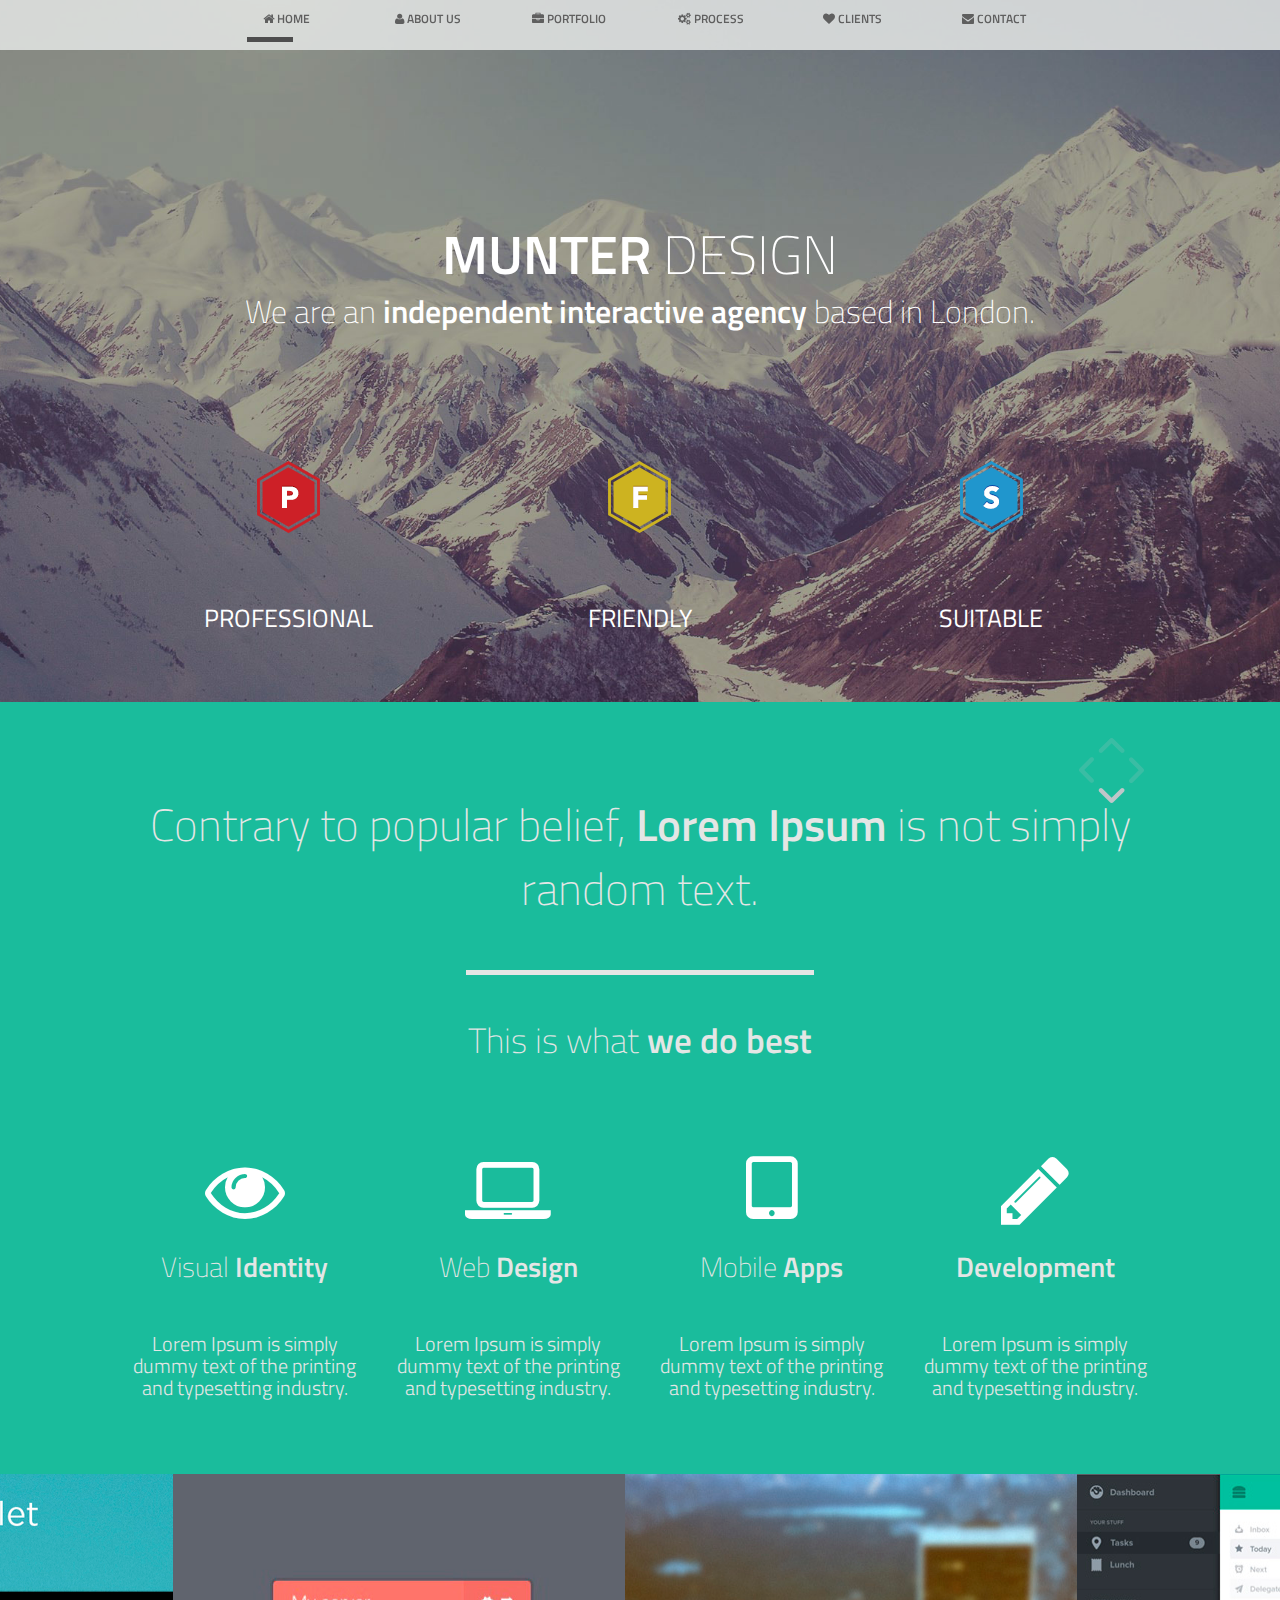
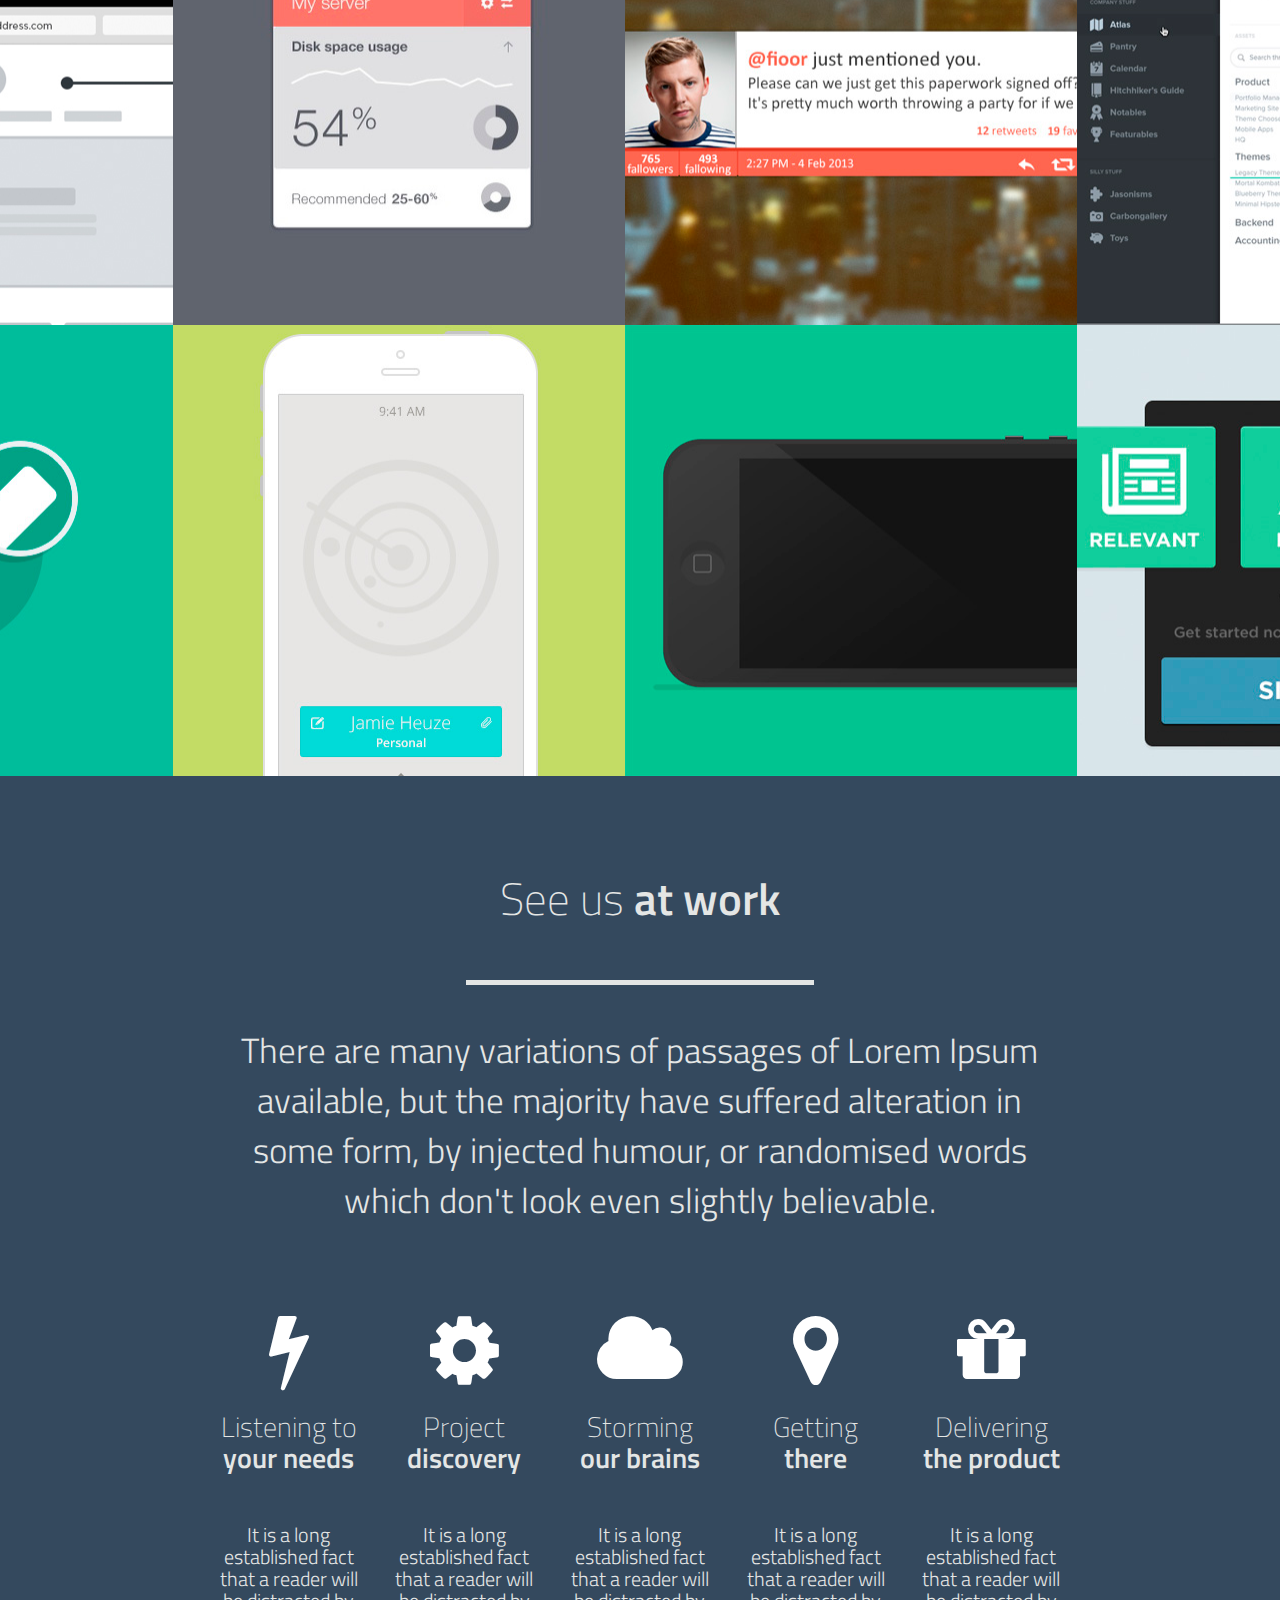
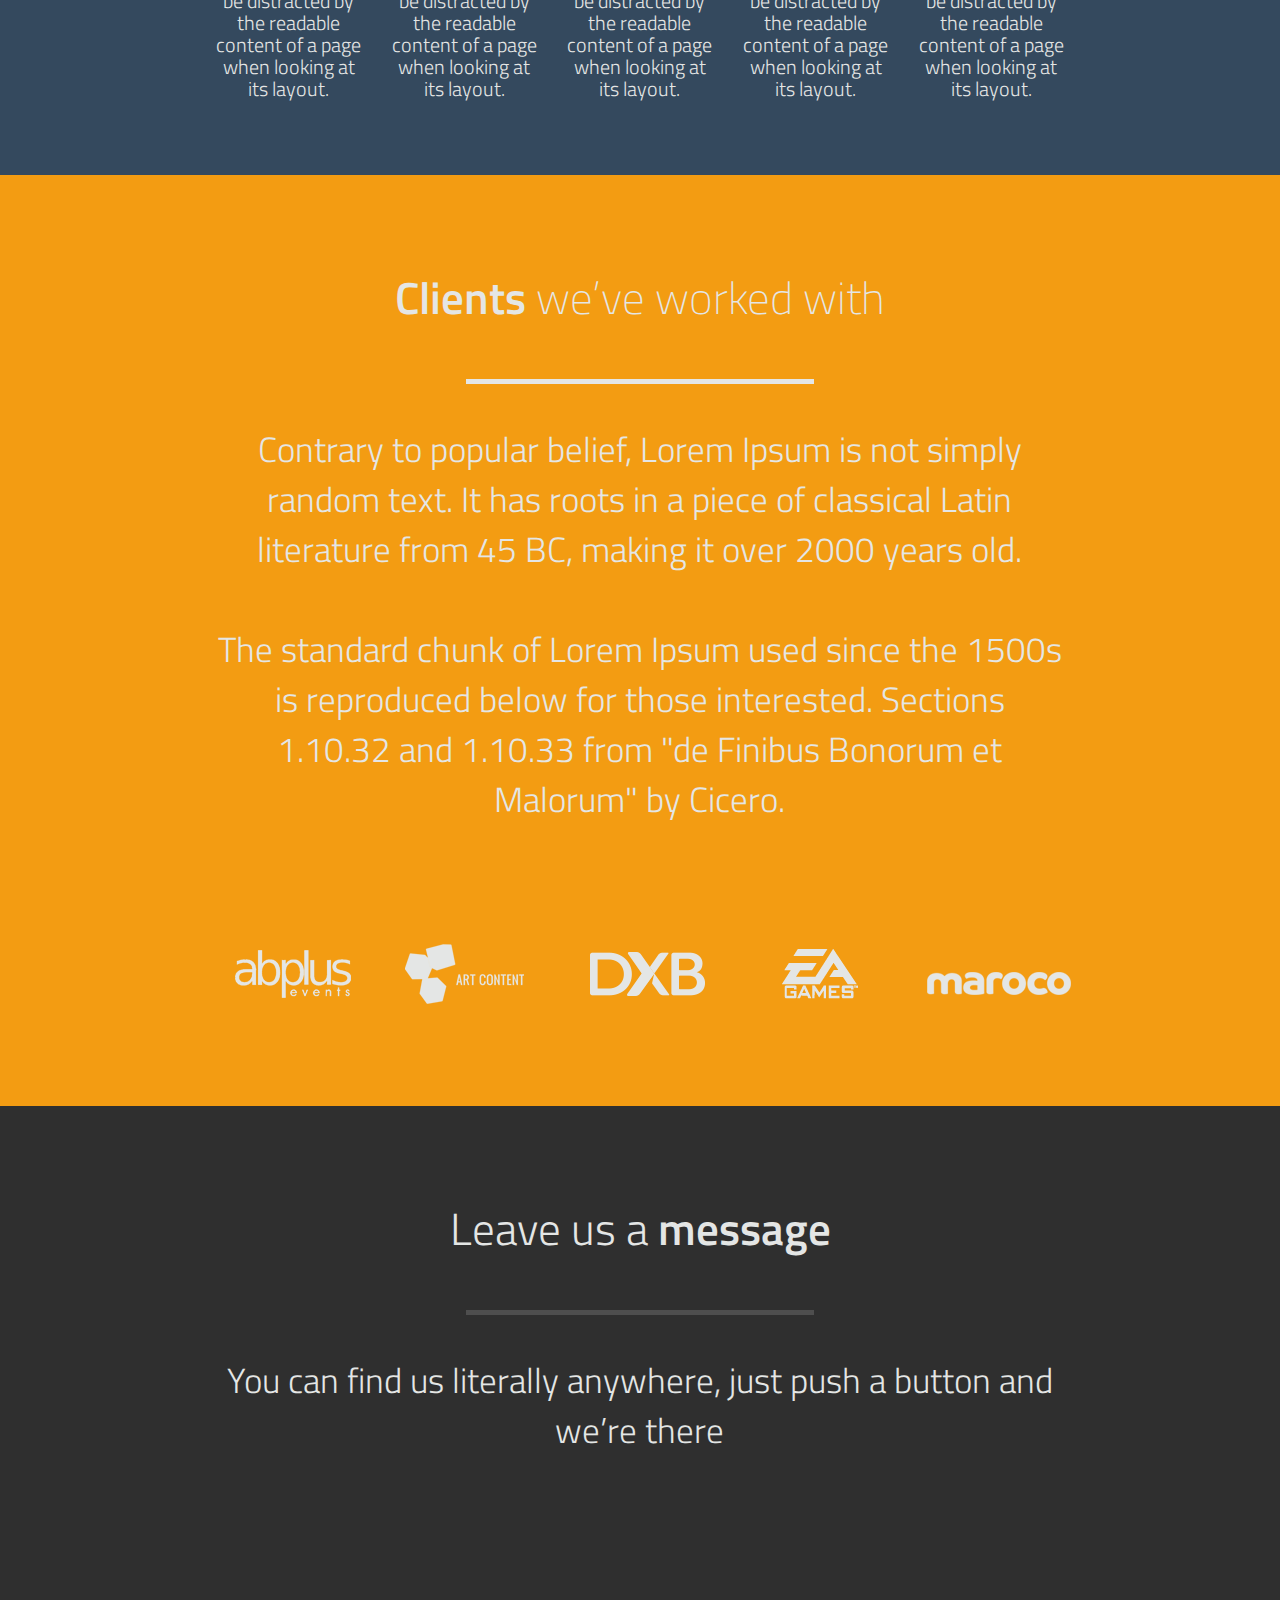
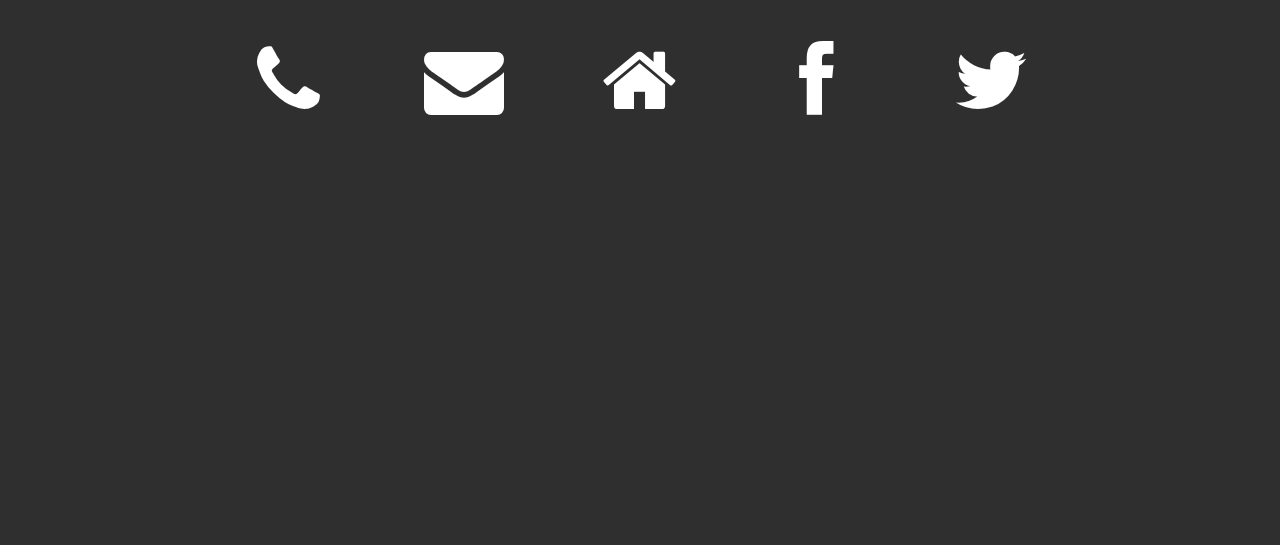
==== index.html @ 360b3bfb "initial commit with stock theme" ====
<!doctype html>
<html>
<head lang="en">
	<meta charset="utf-8">
	<meta name="viewport" content="width=device-width, initial-scale=1, maximum-scale=1, user-scalable=no">
	
	<title>MUNTER - Free Bootstrap 3 One Page Theme</title> 
	<meta name="description" content="BlackTie.co - Free Handsome Bootstrap Themes" />	    
	<meta name="keywords" content="themes, bootstrap, free, templates, bootstrap 3, freebie,">
	<meta property="og:title" content="">

	<link rel="stylesheet" type="text/css" href="css/bootstrap.min.css">
	<link rel="stylesheet" href="fancybox/jquery.fancybox-v=2.1.5.css" type="text/css" media="screen">
    <link rel="stylesheet" href="css/font-awesome.min.css" rel="stylesheet">
	
	<link rel="stylesheet" type="text/css" href="css/style.css">	
	
	<link href='http://fonts.googleapis.com/css?family=Titillium+Web:400,600,300,200&subset=latin,latin-ext' rel='stylesheet' type='text/css'>
	
	
	<link rel="prefetch" href="images/zoom.png">
		
</head>

<body>
	<div class="navbar navbar-fixed-top" data-activeslide="1">
		<div class="container">
		
			<!-- .navbar-toggle is used as the toggle for collapsed navbar content -->
			<button type="button" class="navbar-toggle" data-toggle="collapse" data-target=".navbar-responsive-collapse">
				<span class="icon-bar"></span>
				<span class="icon-bar"></span>
				<span class="icon-bar"></span>
			</button>
			
			
			<div class="nav-collapse collapse navbar-responsive-collapse">
				<ul class="nav row">
					<li data-slide="1" class="col-12 col-sm-2"><a id="menu-link-1" href="#slide-1" title="Next Section"><span class="icon icon-home"></span> <span class="text">HOME</span></a></li>
					<li data-slide="2" class="col-12 col-sm-2"><a id="menu-link-2" href="#slide-2" title="Next Section"><span class="icon icon-user"></span> <span class="text">ABOUT US</span></a></li>
					<li data-slide="3" class="col-12 col-sm-2"><a id="menu-link-3" href="#slide-3" title="Next Section"><span class="icon icon-briefcase"></span> <span class="text">PORTFOLIO</span></a></li>
					<li data-slide="4" class="col-12 col-sm-2"><a id="menu-link-4" href="#slide-4" title="Next Section"><span class="icon icon-gears"></span> <span class="text">PROCESS</span></a></li>
					<li data-slide="5" class="col-12 col-sm-2"><a id="menu-link-5" href="#slide-5" title="Next Section"><span class="icon icon-heart"></span> <span class="text">CLIENTS</span></a></li>
					<li data-slide="6" class="col-12 col-sm-2"><a id="menu-link-6" href="#slide-6" title="Next Section"><span class="icon icon-envelope"></span> <span class="text">CONTACT</span></a></li>
				</ul>
				<div class="row">
					<div class="col-sm-2 active-menu"></div>
				</div>
			</div><!-- /.nav-collapse -->
		</div><!-- /.container -->
	</div><!-- /.navbar -->
	
	
	<!-- === Arrows === -->
	<div id="arrows">
		<div id="arrow-up" class="disabled"></div>
		<div id="arrow-down"></div>
		<div id="arrow-left" class="disabled visible-lg"></div>
		<div id="arrow-right" class="disabled visible-lg"></div>
	</div><!-- /.arrows -->
	
	
	<!-- === MAIN Background === -->
	<div class="slide story" id="slide-1" data-slide="1">
		<div class="container">
			<div id="home-row-1" class="row clearfix">
				<div class="col-12">
					<h1 class="font-semibold">MUNTER <span class="font-thin">DESIGN</span></h1>
					<h4 class="font-thin">We are an <span class="font-semibold">independent interactive agency</span> based in London.</h4>
					<br>
					<br>
				</div><!-- /col-12 -->
			</div><!-- /row -->
			<div id="home-row-2" class="row clearfix">
				<div class="col-12 col-sm-4"><div class="home-hover navigation-slide" data-slide="4"><img src="images/s02.png"></div><span>PROFESSIONAL</span></div>
				<div class="col-12 col-sm-4"><div class="home-hover navigation-slide" data-slide="3"><img src="images/s01.png"></div><span>FRIENDLY</span></div>
				<div class="col-12 col-sm-4"><div class="home-hover navigation-slide" data-slide="5"><img src="images/s03.png"></div><span>SUITABLE</span></div>
			</div><!-- /row -->
		</div><!-- /container -->
	</div><!-- /slide1 -->
	
	<!-- === Slide 2 === -->
	<div class="slide story" id="slide-2" data-slide="2">
		<div class="container">
			<div class="row title-row">
				<div class="col-12 font-thin">Contrary to popular belief, <span class="font-semibold">Lorem Ipsum</span> is not simply random text.</div>
			</div><!-- /row -->
			<div class="row line-row">
				<div class="hr">&nbsp;</div>
			</div><!-- /row -->
			<div class="row subtitle-row">
				<div class="col-12 font-thin">This is what <span class="font-semibold">we do best</span></div>
			</div><!-- /row -->
			<div class="row content-row">
				<div class="col-12 col-lg-3 col-sm-6">
					<p><i class="icon icon-eye-open"></i></p>
					<h2 class="font-thin">Visual <span class="font-semibold">Identity</span></h2>
					<h4 class="font-thin">Lorem Ipsum is simply dummy text of the printing and typesetting industry.</h4>
				</div><!-- /col12 -->
				<div class="col-12 col-lg-3 col-sm-6">
					<p><i class="icon icon-laptop"></i></p>
					<h2 class="font-thin">Web <span class="font-semibold">Design</span></h2>
					<h4 class="font-thin">Lorem Ipsum is simply dummy text of the printing and typesetting industry.</h4>
				</div><!-- /col12 -->
				<div class="col-12 col-lg-3 col-sm-6">
					<p><i class="icon icon-tablet"></i></p>
					<h2 class="font-thin">Mobile <span class="font-semibold">Apps</span></h2>
					<h4 class="font-thin">Lorem Ipsum is simply dummy text of the printing and typesetting industry.</h4>
				</div><!-- /col12 -->
				<div class="col-12 col-lg-3 col-sm-6">
					<p><i class="icon icon-pencil"></i></p>
					<h2 class="font-semibold">Development</h2>
					<h4 class="font-thin">Lorem Ipsum is simply dummy text of the printing and typesetting industry.</h4>
				</div><!-- /col12 -->
			</div><!-- /row -->
		</div><!-- /container -->
	</div><!-- /slide2 -->
	
	<!-- === SLide 3 - Portfolio -->
	<div class="slide story" id="slide-3" data-slide="3">
		<div class="row">
			<div class="col-12 col-sm-6 col-lg-2"><a data-fancybox-group="portfolio" class="fancybox" href="images/portfolio/p01-large.jpg"><img class="thumb" src="images/portfolio/p01-small.jpg" alt=""></a></div>
			<div class="col-12 col-sm-6 col-lg-2"><a data-fancybox-group="portfolio" class="fancybox" href="images/portfolio/p02-large.jpg"><img class="thumb" src="images/portfolio/p02-small.jpg" alt=""></a></div>
			<div class="col-12 col-sm-6 col-lg-2"><a data-fancybox-group="portfolio" class="fancybox" href="images/portfolio/p09-large.jpg"><img class="thumb" src="images/portfolio/p09-small.jpg" alt=""></a></div>
			<div class="col-12 col-sm-6 col-lg-2"><a data-fancybox-group="portfolio" class="fancybox" href="images/portfolio/p010-large.jpg"><img class="thumb" src="images/portfolio/p10-small.jpg" alt=""></a></div>
			<div class="col-12 col-sm-6 col-lg-2"><a data-fancybox-group="portfolio" class="fancybox" href="images/portfolio/p05-large.jpg"><img class="thumb" src="images/portfolio/p05-small.jpg" alt=""></a></div>
			<div class="col-12 col-sm-6 col-lg-2"><a data-fancybox-group="portfolio" class="fancybox" href="images/portfolio/p06-large.jpg"><img class="thumb" src="images/portfolio/p06-small.jpg" alt=""></a></div>
			<div class="col-12 col-sm-6 col-lg-2"><a data-fancybox-group="portfolio" class="fancybox" href="images/portfolio/p07-large.jpg"><img class="thumb" src="images/portfolio/p07-small.jpg" alt=""></a></div>
			<div class="col-12 col-sm-6 col-lg-2"><a data-fancybox-group="portfolio" class="fancybox" href="images/portfolio/p08-large.jpg"><img class="thumb" src="images/portfolio/p08-small.jpg" alt=""></a></div>
			<div class="col-12 col-sm-6 col-lg-2"><a data-fancybox-group="portfolio" class="fancybox" href="images/portfolio/p03-large.jpg"><img class="thumb" src="images/portfolio/p03-small.jpg" alt=""></a></div>
			<div class="col-12 col-sm-6 col-lg-2"><a data-fancybox-group="portfolio" class="fancybox" href="images/portfolio/p04-large.jpg"><img class="thumb" src="images/portfolio/p04-small.jpg" alt=""></a></div>
			<div class="col-12 col-sm-6 col-lg-2"><a data-fancybox-group="portfolio" class="fancybox" href="images/portfolio/p11-large.jpg"><img class="thumb" src="images/portfolio/p11-small.jpg" alt=""></a></div>
			<div class="col-12 col-sm-6 col-lg-2"><a data-fancybox-group="portfolio" class="fancybox" href="images/portfolio/p12-large.jpg"><img class="thumb" src="images/portfolio/p12-small.jpg" alt=""></a></div>
		</div><!-- /row -->
	</div><!-- /slide3 -->
	
	<!-- === Slide 4 - Process === -->
	<div class="slide story" id="slide-4" data-slide="4">
		<div class="container">
			<div class="row title-row">
				<div class="col-12 font-thin">See us <span class="font-semibold">at work</span></div>
			</div><!-- /row -->
			<div class="row line-row">
				<div class="hr">&nbsp;</div>
			</div><!-- /row -->
			<div class="row subtitle-row">
				<div class="col-sm-1 hidden-sm">&nbsp;</div>
				<div class="col-12 col-sm-10 font-light">There are many variations of passages of Lorem Ipsum available, but the majority have suffered alteration in some form, by injected humour, or randomised words which don't look even slightly believable.</div>
				<div class="col-sm-1 hidden-sm">&nbsp;</div>
			</div><!-- /row -->
			<div class="row content-row">
				<div class="col-sm-1 hidden-sm">&nbsp;</div>
				<div class="col-12 col-sm-2">
					<p><i class="icon icon-bolt"></i></p>
					<h2 class="font-thin">Listening to<br><span class="font-semibold" >your needs</span></h2>
					<h4 class="font-thin">It is a long established fact that a reader will be distracted by the readable content of a page when looking at its layout.</h4>
				</div><!-- /col12 -->
				<div class="col-12 col-sm-2">
					<p><i class="icon icon-cog"></i></p>
					<h2 class="font-thin">Project<br><span class="font-semibold">discovery</span></h2>
					<h4 class="font-thin">It is a long established fact that a reader will be distracted by the readable content of a page when looking at its layout.</h4>
				</div><!-- /col12 -->
				<div class="col-12 col-sm-2">
					<p><i class="icon icon-cloud"></i></p>
					<h2 class="font-thin">Storming<br><span class="font-semibold">our brains</span></h2>
					<h4 class="font-thin">It is a long established fact that a reader will be distracted by the readable content of a page when looking at its layout.</h4>
				</div><!-- /col12 -->
				<div class="col-12 col-sm-2">
					<p><i class="icon icon-map-marker"></i></p>
					<h2 class="font-thin">Getting<br><span class="font-semibold">there</span></h2>
					<h4 class="font-thin">It is a long established fact that a reader will be distracted by the readable content of a page when looking at its layout.</h4>
				</div><!-- /col12 -->
				<div class="col-12 col-sm-2">
					<p><i class="icon icon-gift"></i></p>
					<h2 class="font-thin">Delivering<br><span class="font-semibold">the product</span></h2>
					<h4 class="font-thin">It is a long established fact that a reader will be distracted by the readable content of a page when looking at its layout.</h4>
				</div><!-- /col12 -->
				<div class="col-sm-1 hidden-sm">&nbsp;</div>
			</div><!-- /row -->
		</div><!-- /container -->
	</div><!-- /slide4 -->
	
	<!-- === Slide 5 === -->
	<div class="slide story" id="slide-5" data-slide="5">
		<div class="container">
			<div class="row title-row">
				<div class="col-12 font-thin"><span class="font-semibold">Clients</span> we’ve worked with</div>
			</div><!-- /row -->
			<div class="row line-row">
				<div class="hr">&nbsp;</div>
			</div><!-- /row -->
			<div class="row subtitle-row">
				<div class="col-sm-1 hidden-sm">&nbsp;</div>
				<div class="col-12 col-sm-10 font-light">Contrary to popular belief, Lorem Ipsum is not simply random text. It has roots in a piece of classical Latin literature from 45 BC, making it over 2000 years old. <br/><br/> The standard chunk of Lorem Ipsum used since the 1500s is reproduced below for those interested. Sections 1.10.32 and 1.10.33 from "de Finibus Bonorum et Malorum" by Cicero.</div>
				<div class="col-sm-1 hidden-sm">&nbsp;</div>
			</div><!-- /row -->
			<div class="row content-row">
				<div class="col-1 col-sm-1 hidden-sm">&nbsp;</div>
				<div class="col-12 col-sm-2"><img src="images/client01.png" alt=""></div>
				<div class="col-12 col-sm-2"><img src="images/client02.png" alt=""></div>
				<div class="col-12 col-sm-2"><img src="images/client03.png" alt=""></div>
				<div class="col-12 col-sm-2"><img src="images/client04.png" alt=""></div>
				<div class="col-12 col-sm-2"><img src="images/client05.png" alt=""></div>
				<div class="col-1 col-sm-1 hidden-sm">&nbsp;</div>
			</div><!-- /row -->
		</div><!-- /container -->
	</div><!-- /slide5 -->
	
	<!-- === Slide 6 / Contact === -->
	<div class="slide story" id="slide-6" data-slide="6">
		<div class="container">
			<div class="row title-row">
				<div class="col-12 font-light">Leave us a <span class="font-semibold">message</span></div>
			</div><!-- /row -->
			<div class="row line-row">
				<div class="hr">&nbsp;</div>
			</div><!-- /row -->
			<div class="row subtitle-row">
				<div class="col-sm-1 hidden-sm">&nbsp;</div>
				<div class="col-12 col-sm-10 font-light">You can find us literally anywhere, just push a button and we’re there</div>
				<div class="col-sm-1 hidden-sm">&nbsp;</div>
			</div><!-- /row -->
			<div id="contact-row-4" class="row">
				<div class="col-sm-1 hidden-sm">&nbsp;</div>
				<div class="col-12 col-sm-2 with-hover-text">
					<p><a target="_blank" href="#"><i class="icon icon-phone"></i></a></p>
					<span class="hover-text font-light ">+44 4839-4343</span></a>
				</div><!-- /col12 -->
				<div class="col-12 col-sm-2 with-hover-text">
					<p><a target="_blank" href="#"><i class="icon icon-envelope"></i></a></p>
					<span class="hover-text font-light ">munter@blacktie.co</span></a>
				</div><!-- /col12 -->
				<div class="col-12 col-sm-2 with-hover-text">
					<p><a target="_blank" href="#"><i class="icon icon-home"></i></a></p>
					<span class="hover-text font-light ">London, England<br>zip code 98443</span></a>
				</div><!-- /col12 -->
				<div class="col-12 col-sm-2 with-hover-text">
					<p><a target="_blank" href="#"><i class="icon icon-facebook"></i></a></p>
					<span class="hover-text font-light ">facebook/blacktie_co</span></a>
				</div><!-- /col12 -->
				<div class="col-12 col-sm-2 with-hover-text">
					<p><a target="_blank" href="#"><i class="icon icon-twitter"></i></a></p>
					<span class="hover-text font-light ">@BlackTie_co</span></a>
				</div><!-- /col12 -->
				<div class="col-sm-1 hidden-sm">&nbsp;</div>
			</div><!-- /row -->
		</div><!-- /container -->
	</div><!-- /Slide 6 -->
	
</body>

	<!-- SCRIPTS -->
	<script src="js/html5shiv.js"></script>
	<script src="js/jquery-1.10.2.min.js"></script>
	<script src="js/jquery-migrate-1.2.1.min.js"></script>
	<script src="js/bootstrap.min.js"></script>
	<script src="js/jquery.easing.1.3.js"></script>
	<script type="text/javascript" src="fancybox/jquery.fancybox.pack-v=2.1.5.js"></script>
	<script src="js/script.js"></script>
	
	<!-- fancybox init -->
	<script>
	$(document).ready(function(e) {
		var lis = $('.nav > li');
		menu_focus( lis[0], 1 );
		
		$(".fancybox").fancybox({
			padding: 10,
			helpers: {
				overlay: {
					locked: false
				}
			}
		});
	
	});
	</script>

</html>
---- css/style.css ----
/*
 * Author: Carlos Alvarez
 * URL: http://alvarez.is
 *
 * Project Name: Munter - Free Bootstrap 3 Theme
 * Version: 1.0
 * URL: http://blacktie.co
 */
 
.font-thin {
	font-family: "Titillium Web", sans-serif;
	font-weight: 200;
}

.font-semibold {
	font-family: "Titillium Web", sans-serif;
	font-weight: 600;
}

.font-light {
	font-family: "Titillium Web", sans-serif;
	font-weight: 300;
}

* {
	position: relative;
}

.breaker {
	clear: both;
	font-size: 1px;
	line-height: 1px;
	height: 1px;
}

html, body {
	height: 100%;
	width: 100%;
}

body {
	background-color: #2f2f2f;
	font-family: "Titillium Web", sans-serif;
	font-weight: normal;
	overflow-x: hidden;
	-webkit-font-smoothing: antialiased !important;
}

.justify-text {
	text-align: justify;
}

.navbar {
	background-color: #e4e6e5;
	background-color: rgba( 228, 230, 229, .85 );
	border-bottom: 0 none;
	font-size: 12px;
	transition: .25s all linear;
}

.navbar.inv {
	background-color: rgba( 0, 0, 0, .5 );
	border-bottom: 1px solid #bfbfbf;
}

.navbar .nav a {
	color: #5f5f5f;
	font-family: "Titillium Web", sans-serif;
	font-weight: 600;
	transition: all .5 linear;
}

.navbar.inv a {
	color: #e4e6e5;
}


.navbar-responsive-collapse {
	margin: 0 auto;
	width: 80%;
}

.nav li {
	text-align: center;
	white-space: nowrap;
}

.nav > li > a:hover,
.nav > li > a:focus {
	background-color: inherit;
	outline: none;
}

.navbar-brand {
	padding: 8px;
}

.active-menu {
	background-color: #4e4e4e;
	content: '.';
	display: block;
	height: 5px;
	left: 0;
	position: absolute;
	top: 0;
	transition: all .5 linear;
	width: 1%;
	z-index: 9;
}

.inv .active-menu {
	background-color: #e4e6e5;
}

.special-active-menu {
	z-index: 10;
}

#special-active-menu-1,
#special-active-menu-6 {
	background-color: #4e4e4e !important;
}

#special-active-menu-2 {
	background-color: #1abc9c !important;
}

#special-active-menu-3 {
	background-color: #e74c3c !important;
}

#special-active-menu-4 {
	background-color: #34495e !important;
}

#special-active-menu-5 {
	background-color: #e67e22 !important;
}

@media (min-width: 768px) and (max-width: 991px) {
	#slide-4 .content-row h2 {
		min-height: 6em;
	}
}

@media (max-width: 767px) {
	
	.nav li {
		text-align: left;
		white-space: nowrap;
	}
	
	.navbar-responsive-collapse  {
		width: 100%;
	}
	
	.active-menu {
		display: none !important;
	}
	
	.navbar-toggle {
		margin-right: 10px;
	}
	
	.navbar {
		background-color: #e4e6e5 !important;
		padding: 0;
	}
	
	.navbar .nav a {
		color: #e4e6e5;
		font-size: 16px;
		padding-left: 0;
	}
	
	.icon {
		margin-right: 12px;
	}
			
	.nav li[data-slide="1"],
	.nav li[data-slide="6"] {
		background-color: #2f2f2f;
	}
	
	.nav li[data-slide="2"] {
		background-color: #1abc9c;
	}
	
	.nav li[data-slide="3"] {
		background-color: #e74c3c;
	}
	
	.nav li[data-slide="4"] {
		background-color: #34495e;
	}
	
	.nav li[data-slide="5"] {
		background-color: #e67e22;
	}
	
	.navbar-brand {
		margin: 0;
		text-align: left;
	}
}

:focus {outline:none;}
::-moz-focus-inner {border:0;}

.slide {
	background-position: center center;
	background-repeat: no-repeat;
	padding-bottom: 65px;
	padding-top: 50px;
	text-align: center;
}

#slide-1 {
	background-image: url('../images/bg1.jpg');
	color: #ffffff;
    -webkit-background-size: 100%;
    -moz-background-size: 100%;
    -o-background-size: 100%;
    background-size: 100%;

    -webkit-background-size: cover;
    -moz-background-size: cover;
    -o-background-size: cover;
    background-size: cover;
    width: 100%;
	background-attachment: relative;
	background-position: center center;
}

#slide-1 h1 {
	padding-top: 130px;
}

@media (max-width: 991px) {
	#slide-1 {
		background-position: -70% 0, 170% 0;
	}
}

@media (max-width: 767px) {
	#slide-1 {
		background-image: none;
	}
}

	#home-row-1,
	#home-row-2 {
		padding-top: 25px;
	}
	
	#home-row-1 h1 {
		font-size: 54px;
	}
	
	#home-row-1 h4 {
		font-size: 32px;
	}
	
	#home-row-2 {
		font-size: 25px;
	}
	
	#home-row-2 .col-12 {
		height: 232px;
		padding-top: 30px;
	}
	
	#home-row-2 .col-12 .home-hover {
		height: 166px;
		overflow: hidden;
		padding-top: 26px;
		transition: all ease-in .5s;
	}
	
	#home-row-2 .col-12 .home-hover:hover {
		height: 166px;
		padding-top: 0;
	}

@media (max-width: 767px) {
	#home-row-1,
	#home-row-2 {
		padding-top: 16px;
	}
	
	#home-row-1 h1 {
		font-size: 35px;
	}
	
	#home-row-1 h4 {
		font-size: 21px;
	}
	
	#home-row-2 {
		font-size: 16px;
	}
}

#slide-2 {
	background-color: #1abc9c;
	color: #e4e6e5;
	padding-top: 90px;
}

	.title-row {
		font-size: 45px;
		padding-bottom: 50px;
	}
	
	.line-row .hr {
		background-color: #e4e6e5;
		height: 5px;
		margin: 0 auto;
		width: 33%;
	}
	
	.subtitle-row {
		font-size: 35px;
		padding-bottom: 40px;
		padding-top: 40px;
	}
	
	.content-row {
		padding-top: 45px;
	}
	
	.content-row i,
	#about-row-5 i {
		display: block;
		margin: 0 auto;
		max-height: 100%;
		max-width: 100%;
	}
	
	.content-row h2 {
		font-size: 28px;
		padding-bottom: 40px;
	}
	
	.content-row h4 {
		font-family: "Titillium Web", "Lucida Sans Unicode", "Lucida Grande", sans-serif;
		font-size: 20px;
		font-weight: 300;
	}
	
	i {
		font-size: 80px;
		color: white;
	}
	

@media (max-width: 767px) {
	.title-row {
		font-size: 34px;
		padding-bottom: 33px;
	}
	
	.subtitle-row {
		font-size: 26px;
		padding-bottom: 26px;
		padding-top: 26px;
	}
	
	.content-row {
		padding-top: 29px;
	}
	
	.content-row h2 {
		font-size: 24px;
		padding-bottom: 26px;
	}
	
	.content-row h4 {
		font-size: 20px;
	}
}

#slide-3 {
	background-color: #000;
	margin: 0 auto;
	overflow: hidden;
	padding: 0;
	text-align: left;
	width: 100%;
}
	
	#slide-3 .col-12 {
		display: inline-block;
		height: 451px;
		margin: 0;
		padding: 0;
		width: 452px;
	}

	#slide-3 a,
	#slide-3 img {
		display: inline-block;
		height: 100%;
		margin: 0 auto;
		width: 100%;
	}
	
@media (max-width: 991px) {
	#slide-3 {
		text-align: center;
		width: 100%;
	}
	
	#slide-3 .row {
		left: 0 !important;
		margin: 0;
		width: 100% !important;
	}
	
	#slide-3 .col-12 {
		height: auto;
		width: 50%
	}

	#slide-3 a,
	#slide-3 img {
		height: auto;
		max-height: 100%;
		max-width: 100%;
		width: auto;
	}
}
	
@media (max-width: 767px) {
	#slide-3 .col-12 {
		width: 100%;
	}
}

#slide-4 {
	background-color: #34495e;
	color: #e4e6e5;
	padding-top: 90px;
}

#slide-4 i {
		font-size: 80px;
		color: white;
	}


#slide-5 {
	background-color: #f39c12;
	color: #e4e6e5;
	padding-top: 90px;
}

#slide-6 {
	background-color: #2f2f2f;
	color: #e4e6e5;
	padding-bottom: 350px;
	padding-top: 90px;
}

@media (max-width: 767px) {
	#slide-6 {
		background-image: none;
	}
}
	
	#slide-6 .line-row .hr {
		background-color: #4e4e4e;
		color: #4e4e4e;
	}

	#slide-6 a {
		color: inherit;
		outline: none;
		text-decoration: none;
	}

@media (max-width: 767px) {
	.with-hover-text{
		margin-bottom: 2em;
		margin-top: 1em;
	}
}
	
	#contact-row-4 {
		padding-top: 125px;
	}
	
	#contact-row-4 .col-12 {
		height: 175px;
		overflow: hidden;
		padding-top: 20px;
		transition: all ease-in .5s;
	}
	
	#contact-row-4 img {
		display: block;
		margin: 0 auto;
		max-height: 100%;
		max-width: 100%;
	}
	
	#contact-row-4 .col-12:hover {
		height: 175px;
		padding-top: 0;
	}
	
	#contact-row-4 .col-12 .hover-text {
		display: none;
		font-size: 20px;
	}

#slide-7 {
	background-color: #e4e6e5;
	color: #4e4e4e;
	font-size: 35px;
	line-height: 50px;
	text-align: center;
}

#lightbox-out {
	background-color: rgba( 0, 0, 0, 0.7 );
	height: 100%;
	position: fixed;
	width: 100%;
	z-index: 99999;
}

.with-hover-text span {
	display: none;
}

.zoom {
	background-image: url('../images/zoom.png');
	background-position: center center;
	background-repeat: no-repeat;
	height: 100%;
	left: 0;
	position: absolute;
	top: 0;
	width: 100%;
	z-index: 999;
}

#arrows {
	bottom: 10%;
	height: 80px;
	position: fixed;
	right: 10%;
	width: 80px;
	z-index: 1000;
}

#arrows div {
	background-image: url('../images/website-arrows.png');
	cursor: pointer;
	height: 30px;
	position: absolute;
	width: 30px;
}

#arrows div.disabled {
	cursor: default;
}

#arrow-up {
	background-position: 30px 0;
	left: 25px;
	top: 0;
}

#arrow-up.disabled {
	background-position: 0 0;
}

#arrow-down {
	background-position: 30px -30px;
	left: 25px;
	bottom: 0;
}

#arrow-down.disabled {
	background-position: 0 -30px;
}

#arrow-left {
	background-position: 30px -60px;
	left: 0;
	top: 25px;
}

#arrow-left.disabled {
	background-position: 0 -60px;
}

#arrow-right {
	background-position: 30px -90px;
	right: 0;
	top: 25px;
}

#arrow-right.disabled {
	background-position: 0 -90px;
}

.navigation-slide {
	cursor: pointer;
}
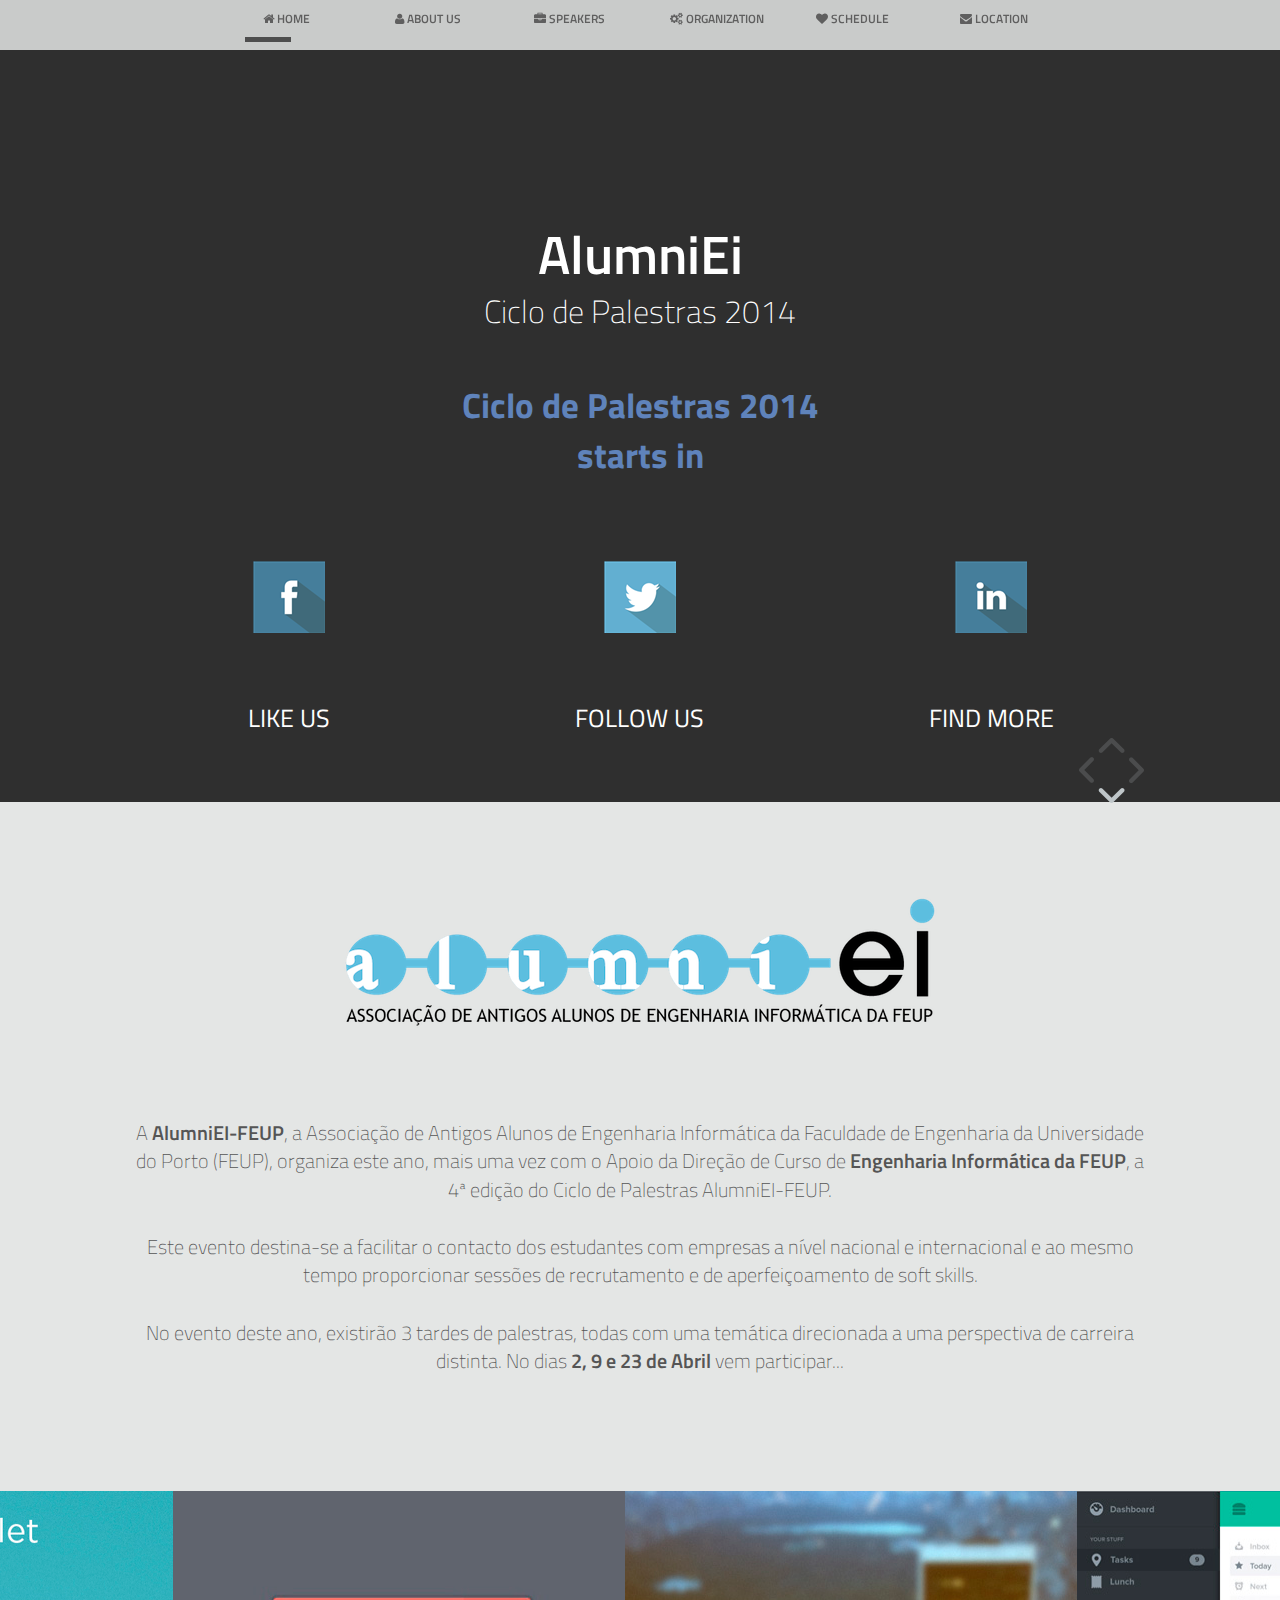
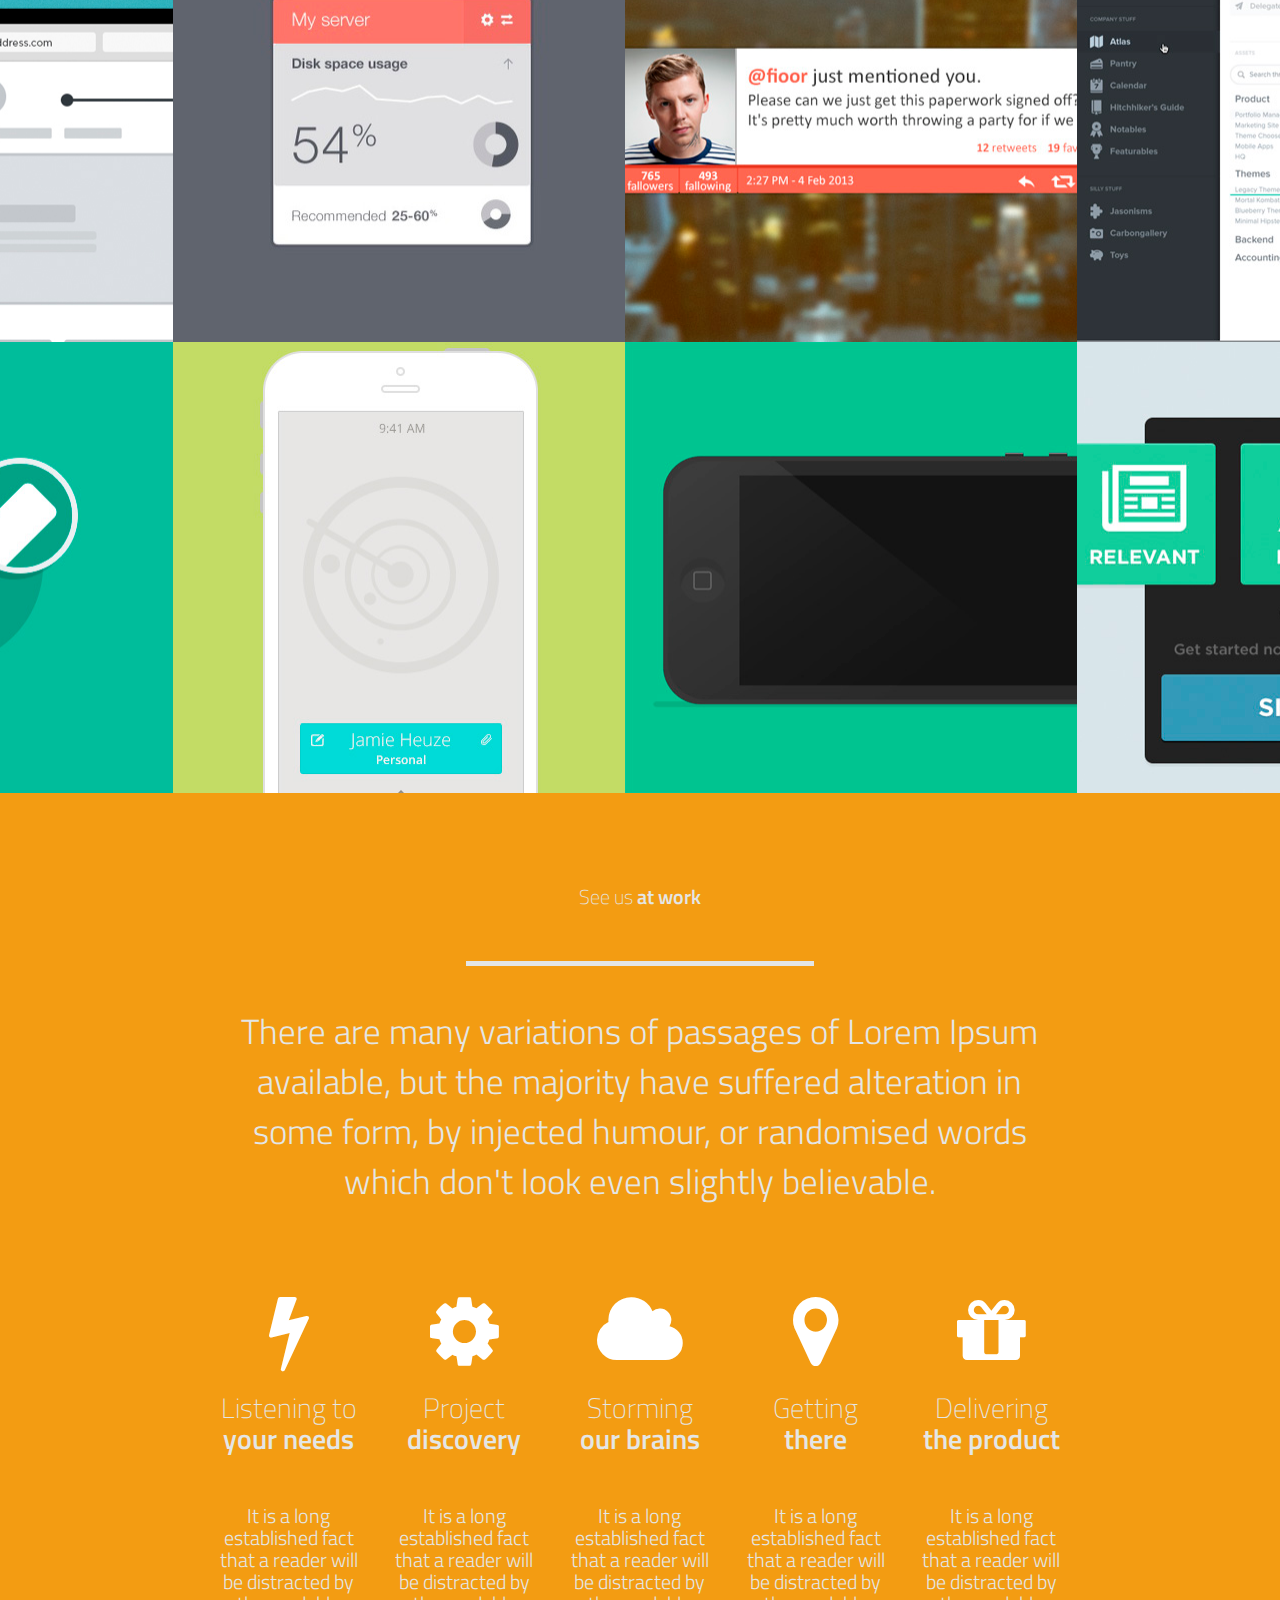
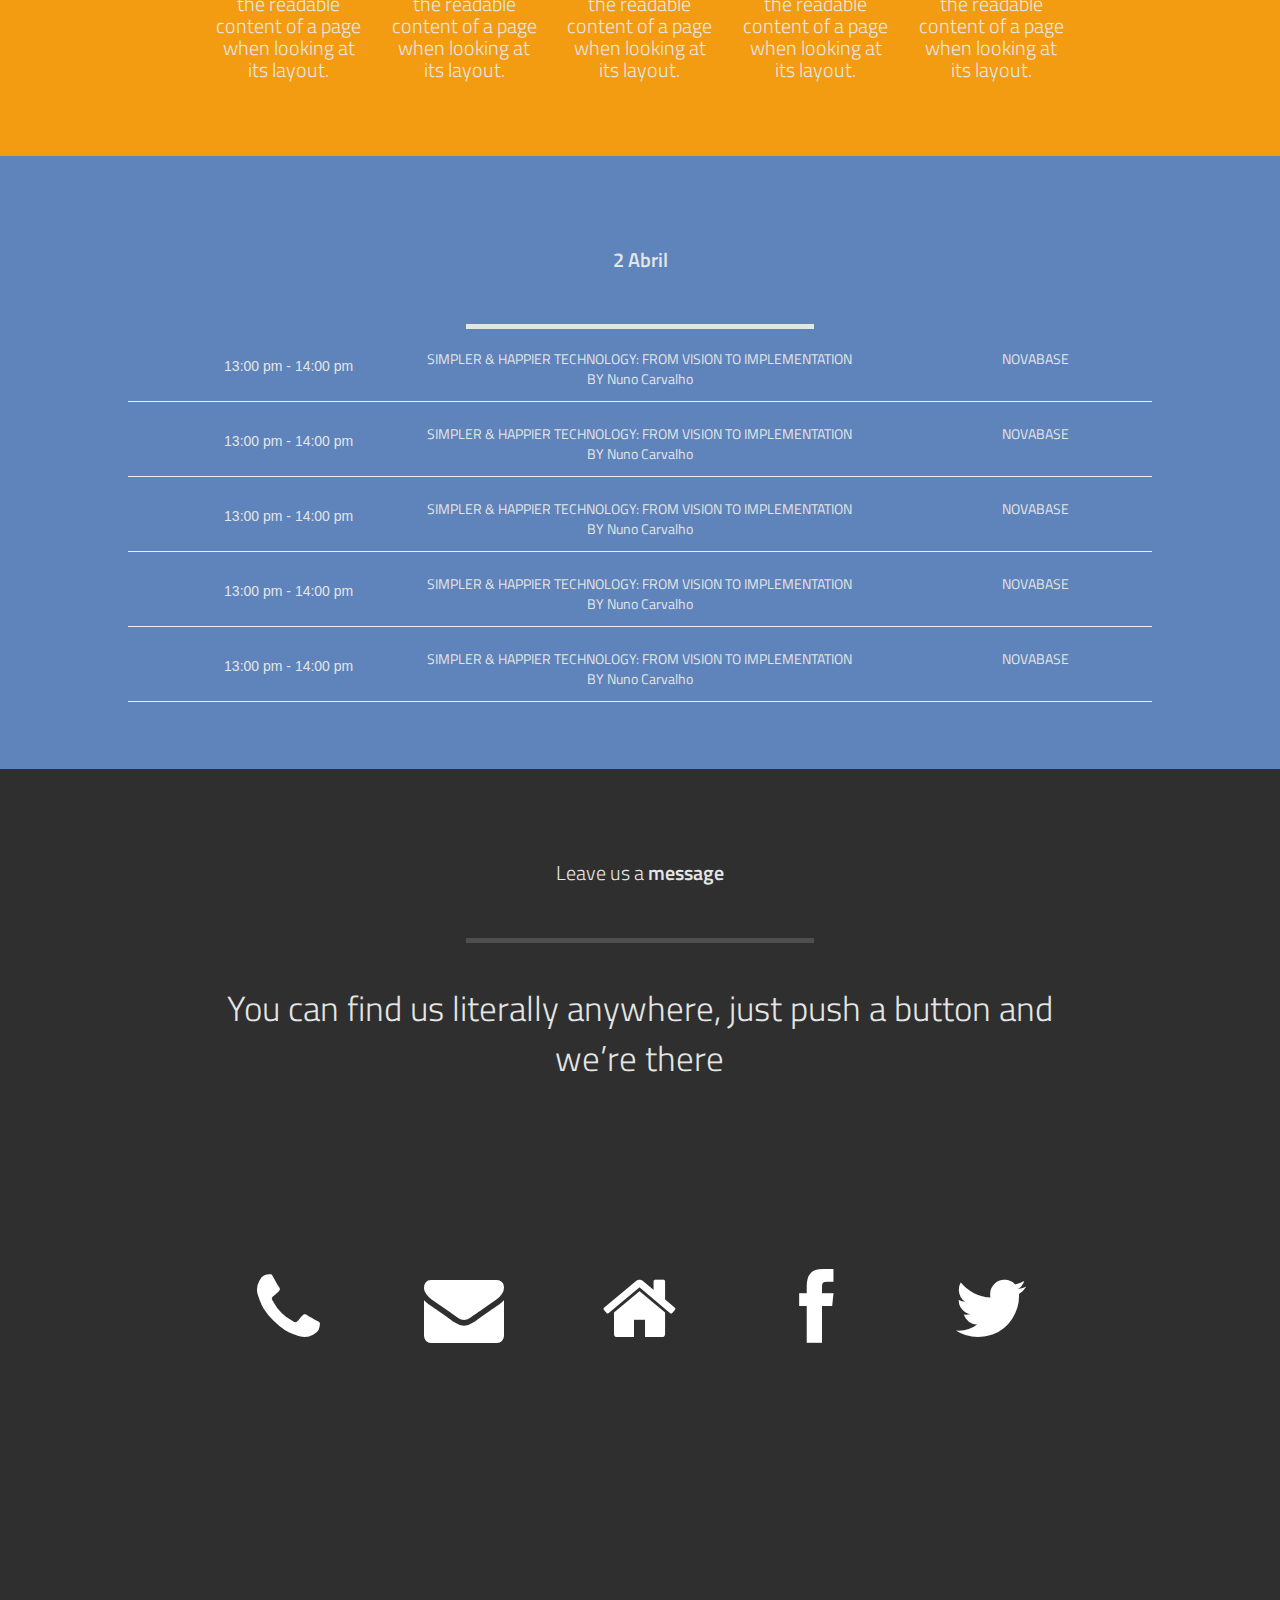
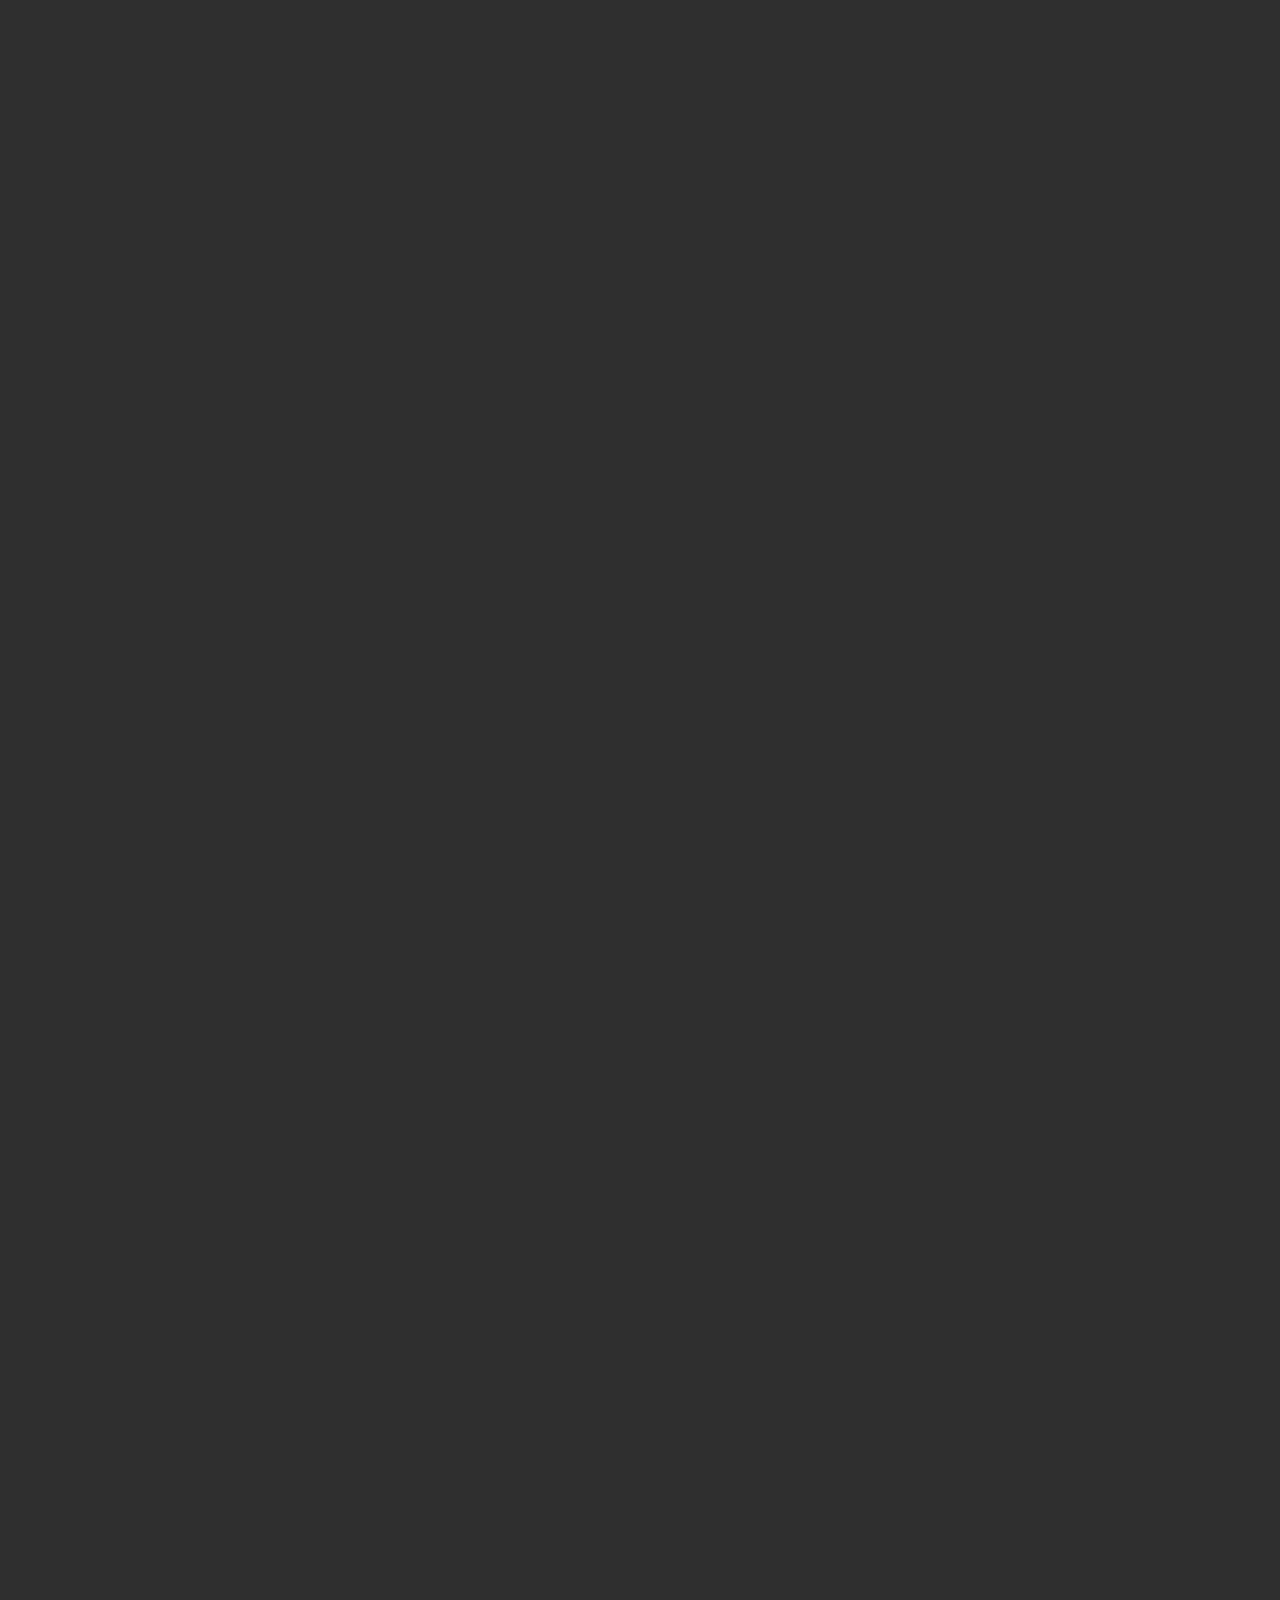
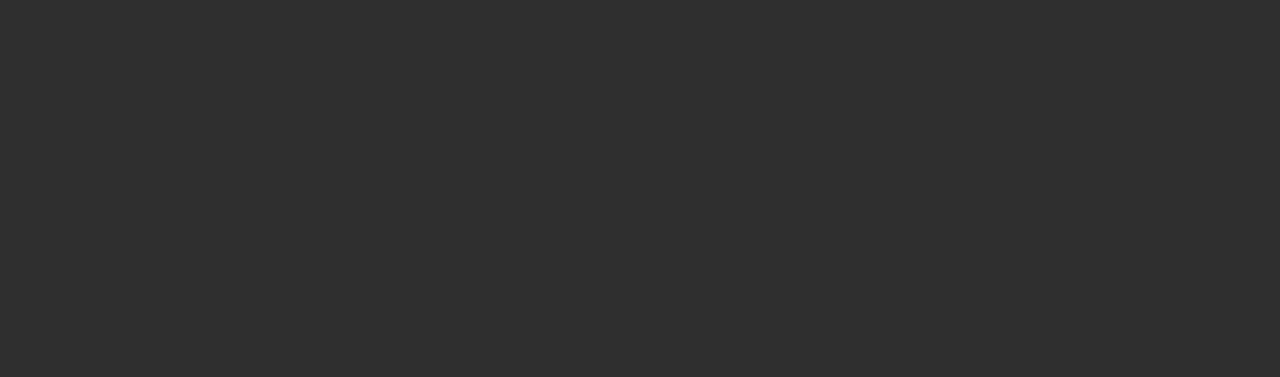
==== commit 714f4e27: "Homepage DONE. Countdown DONE. Schedule DONE. Descrição do evento DONE." ====
--- a/index.html
+++ b/index.html
@@ -4,7 +4,7 @@
 	<meta charset="utf-8">
 	<meta name="viewport" content="width=device-width, initial-scale=1, maximum-scale=1, user-scalable=no">
 	
-	<title>MUNTER - Free Bootstrap 3 One Page Theme</title> 
+	<title>AlumniEI - Ciclo Palestras'14</title> 
 	<meta name="description" content="BlackTie.co - Free Handsome Bootstrap Themes" />	    
 	<meta name="keywords" content="themes, bootstrap, free, templates, bootstrap 3, freebie,">
 	<meta property="og:title" content="">
@@ -14,15 +14,116 @@
     <link rel="stylesheet" href="css/font-awesome.min.css" rel="stylesheet">
 	
 	<link rel="stylesheet" type="text/css" href="css/style.css">	
+	<link rel="stylesheet" type="text/css" href="css/main.css">	
 	
 	<link href='http://fonts.googleapis.com/css?family=Titillium+Web:400,600,300,200&subset=latin,latin-ext' rel='stylesheet' type='text/css'>
 	
 	
 	<link rel="prefetch" href="images/zoom.png">
-		
+	
+	<style type="text/css">
+	.numbers {
+	    width: 55px;
+	    text-align: center; 
+	    font-family: "Titillium Web", sans-serif; 
+	    font-size: 35px;
+	    font-weight: bold;    /* options are normal, bold, bolder, lighter */
+	    font-style: normal;   /* options are normal or italic */
+	    color: #5F83BB;       /* change color using the hexadecimal color codes for HTML */
+	}
+	.title {/* the styles below will affect the title under the numbers, i.e., "Days", "Hours", etc. */
+	    width: 55px;
+	    text-align: center; 
+	    font-family: Arial; 
+	    font-size: 10px;
+	    font-weight: bold;    /* options are normal, bold, bolder, lighter */
+	    color: white;       /* change color using the hexadecimal color codes for HTML */
+	}
+	#table {
+	    width: 400px;
+	    height: 48px;
+	    border-style: none;
+	    background-color: transparent;
+	    margin: 0px auto;
+	    position: relative;   /* leave as "relative" to keep timer centered on your page, or change to "absolute" then change the values of the "top" and "left" properties to position the timer */
+	    top: 0px;             /* change to position the timer */
+	    left: 0px;            /* change to position the timer; delete this property and it's value to keep timer centered on page */
+	}
+	</style>
+
+	<script type="text/javascript">
+
+	/*
+	Count down until any date script-
+	By JavaScript Kit (www.javascriptkit.com)
+	Over 200+ free scripts here!
+	Modified by Robert M. Kuhnhenn, D.O. 
+	on 5/30/2006 to count down to a specific date AND time,
+	on 10/20/2007 to a new format, and 1/10/2010 to include
+	time zone offset.
+	*/
+
+	/*  Change the items noted in light blue below to create your countdown target date and announcement once the target date and time are reached.  */
+	var current="Ciclo de Palestras 2014 starts in";//-->enter what you want the script to display when the target date and time are reached, limit to 20 characters
+	var year=2014;      //-->Enter the count down target date YEAR
+	var month=04;        //-->Enter the count down target date MONTH
+	var day=2;         //-->Enter the count down target date DAY
+	var hour=13;        //-->Enter the count down target date HOUR (24 hour clock)
+	var minute=00;      //-->Enter the count down target date MINUTE
+	var tz=+0;          //-->Offset for your timezone in hours from UTC (see http://wwp.greenwichmeantime.com/index.htm to find the timezone offset for your location)
+
+	//-->    DO NOT CHANGE THE CODE BELOW!    <--
+	var montharray=new Array("Jan","Feb","Mar","Apr","May","Jun","Jul","Aug","Sep","Oct","Nov","Dec");
+
+	function countdown(yr,m,d,hr,min){
+	    theyear=yr;themonth=m;theday=d;thehour=hr;theminute=min;
+	    var today=new Date();
+	    var todayy=today.getYear();
+	    if (todayy < 1000) {todayy+=1900;}
+	    var todaym=today.getMonth();
+	    var todayd=today.getDate();
+	    var todayh=today.getHours();
+	    var todaymin=today.getMinutes();
+	    var todaysec=today.getSeconds();
+	    var todaystring1=montharray[todaym]+" "+todayd+", "+todayy+" "+todayh+":"+todaymin+":"+todaysec;
+	    var todaystring=Date.parse(todaystring1)+(tz*1000*60*60);
+	    var futurestring1=(montharray[m-1]+" "+d+", "+yr+" "+hr+":"+min);
+	    var futurestring=Date.parse(futurestring1)-(today.getTimezoneOffset()*(1000*60));
+	    var dd=futurestring-todaystring;
+	    var dday=Math.floor(dd/(60*60*1000*24)*1);
+	    var dhour=Math.floor((dd%(60*60*1000*24))/(60*60*1000)*1);
+	    var dmin=Math.floor(((dd%(60*60*1000*24))%(60*60*1000))/(60*1000)*1);
+	    var dsec=Math.floor((((dd%(60*60*1000*24))%(60*60*1000))%(60*1000))/1000*1);
+	    if(dday<=0&&dhour<=0&&dmin<=0&&dsec<=0){
+	        document.getElementById('count2').innerHTML=current;
+	        document.getElementById('count2').style.display="inline";
+	        document.getElementById('count2').style.width="390px";
+	        document.getElementById('dday').style.display="none";
+	        document.getElementById('dhour').style.display="none";
+	        document.getElementById('dmin').style.display="none";
+	        document.getElementById('dsec').style.display="none";
+	        document.getElementById('days').style.display="none";
+	        document.getElementById('hours').style.display="none";
+	        document.getElementById('minutes').style.display="none";
+	        document.getElementById('seconds').style.display="none";
+	        document.getElementById('spacer1').style.display="none";
+	        document.getElementById('spacer2').style.display="none";
+	        return;
+	    }
+	    else {
+	        document.getElementById('count2').style.display="none";
+	        document.getElementById('dday').innerHTML=dday;
+	        document.getElementById('dhour').innerHTML=dhour;
+	        document.getElementById('dmin').innerHTML=dmin;
+	        document.getElementById('dsec').innerHTML=dsec;
+	        setTimeout("countdown(theyear,themonth,theday,thehour,theminute)",1000);
+	    }
+	}
+	</script>
+
 </head>
 
-<body>
+<body onload="countdown(year,month,day,hour,minute)">
 	<div class="navbar navbar-fixed-top" data-activeslide="1">
 		<div class="container">
 		
@@ -38,10 +139,10 @@
 				<ul class="nav row">
 					<li data-slide="1" class="col-12 col-sm-2"><a id="menu-link-1" href="#slide-1" title="Next Section"><span class="icon icon-home"></span> <span class="text">HOME</span></a></li>
 					<li data-slide="2" class="col-12 col-sm-2"><a id="menu-link-2" href="#slide-2" title="Next Section"><span class="icon icon-user"></span> <span class="text">ABOUT US</span></a></li>
-					<li data-slide="3" class="col-12 col-sm-2"><a id="menu-link-3" href="#slide-3" title="Next Section"><span class="icon icon-briefcase"></span> <span class="text">PORTFOLIO</span></a></li>
-					<li data-slide="4" class="col-12 col-sm-2"><a id="menu-link-4" href="#slide-4" title="Next Section"><span class="icon icon-gears"></span> <span class="text">PROCESS</span></a></li>
-					<li data-slide="5" class="col-12 col-sm-2"><a id="menu-link-5" href="#slide-5" title="Next Section"><span class="icon icon-heart"></span> <span class="text">CLIENTS</span></a></li>
-					<li data-slide="6" class="col-12 col-sm-2"><a id="menu-link-6" href="#slide-6" title="Next Section"><span class="icon icon-envelope"></span> <span class="text">CONTACT</span></a></li>
+					<li data-slide="3" class="col-12 col-sm-2"><a id="menu-link-3" href="#slide-3" title="Next Section"><span class="icon icon-briefcase"></span> <span class="text">SPEAKERS</span></a></li>
+					<li data-slide="4" class="col-12 col-sm-2"><a id="menu-link-4" href="#slide-4" title="Next Section"><span class="icon icon-gears"></span> <span class="text">ORGANIZATION</span></a></li>
+					<li data-slide="5" class="col-12 col-sm-2"><a id="menu-link-5" href="#slide-5" title="Next Section"><span class="icon icon-heart"></span> <span class="text">SCHEDULE</span></a></li>
+					<li data-slide="6" class="col-12 col-sm-2"><a id="menu-link-6" href="#slide-6" title="Next Section"><span class="icon icon-envelope"></span> <span class="text">LOCATION</span></a></li>
 				</ul>
 				<div class="row">
 					<div class="col-sm-2 active-menu"></div>
@@ -65,16 +166,37 @@
 		<div class="container">
 			<div id="home-row-1" class="row clearfix">
 				<div class="col-12">
-					<h1 class="font-semibold">MUNTER <span class="font-thin">DESIGN</span></h1>
-					<h4 class="font-thin">We are an <span class="font-semibold">independent interactive agency</span> based in London.</h4>
+					<h1 class="font-semibold">AlumniEi 
+					<h4 class="font-thin"><span class="font-thin">Ciclo de Palestras 2014</span></h1></span> </h4>
 					<br>
 					<br>
 				</div><!-- /col-12 -->
 			</div><!-- /row -->
+			<table id="table" border="0" cellpadding="0" cellspacing="0">
+			    <tr>
+			        <td align="center" colspan="6"><div class="numbers" id="count2" style="padding: 5px 0 0 0; "></div></td>
+			    </tr>
+			    <tr id="spacer1" height="30">
+			        <td align="center" ><div class="numbers" ></div></td>
+			        <td align="center" ><div class="numbers" id="dday"></div></td>
+			        <td align="center" ><div class="numbers" id="dhour"></div></td>
+			        <td align="center" ><div class="numbers" id="dmin"></div></td>
+			        <td align="center" ><div class="numbers" id="dsec"></div></td>
+			        <td align="center" ><div class="numbers" ></div></td>
+			    </tr>
+			    <tr id="spacer2" height="12">
+			        <td align="center" ><div class="title" ></div></td>
+			        <td align="center" ><div class="title" id="days">Days</div></td>
+			        <td align="center" ><div class="title" id="hours">Hours</div></td>
+			        <td align="center" ><div class="title" id="minutes">Minutes</div></td>
+			        <td align="center" ><div class="title" id="seconds">Seconds</div></td>
+			        <td align="center" ><div class="title" ></div></td>
+			    </tr>
+			</table>
 			<div id="home-row-2" class="row clearfix">
-				<div class="col-12 col-sm-4"><div class="home-hover navigation-slide" data-slide="4"><img src="images/s02.png"></div><span>PROFESSIONAL</span></div>
-				<div class="col-12 col-sm-4"><div class="home-hover navigation-slide" data-slide="3"><img src="images/s01.png"></div><span>FRIENDLY</span></div>
-				<div class="col-12 col-sm-4"><div class="home-hover navigation-slide" data-slide="5"><img src="images/s03.png"></div><span>SUITABLE</span></div>
+				<div class="col-12 col-sm-4"><div class="home-hover navigation-slide" data-slide="4"><img src="images/s02.png"></div><span>LIKE US</span></div>
+				<div class="col-12 col-sm-4"><div class="home-hover navigation-slide" data-slide="3"><img src="images/s01.png"></div><span>FOLLOW US</span></div>
+				<div class="col-12 col-sm-4"><div class="home-hover navigation-slide" data-slide="5"><img src="images/s03.png"></div><span>FIND MORE</span></div>
 			</div><!-- /row -->
 		</div><!-- /container -->
 	</div><!-- /slide1 -->
@@ -82,36 +204,14 @@
 	<!-- === Slide 2 === -->
 	<div class="slide story" id="slide-2" data-slide="2">
 		<div class="container">
+
+			<img id="image-top-slide" src="images/logo_alumniei.png" alt="">
 			<div class="row title-row">
-				<div class="col-12 font-thin">Contrary to popular belief, <span class="font-semibold">Lorem Ipsum</span> is not simply random text.</div>
-			</div><!-- /row -->
-			<div class="row line-row">
-				<div class="hr">&nbsp;</div>
-			</div><!-- /row -->
-			<div class="row subtitle-row">
-				<div class="col-12 font-thin">This is what <span class="font-semibold">we do best</span></div>
-			</div><!-- /row -->
-			<div class="row content-row">
-				<div class="col-12 col-lg-3 col-sm-6">
-					<p><i class="icon icon-eye-open"></i></p>
-					<h2 class="font-thin">Visual <span class="font-semibold">Identity</span></h2>
-					<h4 class="font-thin">Lorem Ipsum is simply dummy text of the printing and typesetting industry.</h4>
-				</div><!-- /col12 -->
-				<div class="col-12 col-lg-3 col-sm-6">
-					<p><i class="icon icon-laptop"></i></p>
-					<h2 class="font-thin">Web <span class="font-semibold">Design</span></h2>
-					<h4 class="font-thin">Lorem Ipsum is simply dummy text of the printing and typesetting industry.</h4>
-				</div><!-- /col12 -->
-				<div class="col-12 col-lg-3 col-sm-6">
-					<p><i class="icon icon-tablet"></i></p>
-					<h2 class="font-thin">Mobile <span class="font-semibold">Apps</span></h2>
-					<h4 class="font-thin">Lorem Ipsum is simply dummy text of the printing and typesetting industry.</h4>
-				</div><!-- /col12 -->
-				<div class="col-12 col-lg-3 col-sm-6">
-					<p><i class="icon icon-pencil"></i></p>
-					<h2 class="font-semibold">Development</h2>
-					<h4 class="font-thin">Lorem Ipsum is simply dummy text of the printing and typesetting industry.</h4>
-				</div><!-- /col12 -->
+				<!--<div class="col-12 font-thin">Contrary to popular belief, <span class="font-semibold">Lorem Ipsum</span> is not simply random text.</div>-->
+				<div class="col-12 font-thin">A  <span class="font-semibold">AlumniEI-FEUP</span>, a Associação de Antigos Alunos de Engenharia Informática da Faculdade de Engenharia da Universidade do Porto (FEUP), organiza este ano, mais uma vez com o Apoio da Direção de Curso de  <span class="font-semibold">Engenharia Informática da FEUP</span>, a 4ª edição do Ciclo de Palestras AlumniEI-FEUP.<br></br>
+				Este evento destina-se a facilitar o contacto dos estudantes com empresas a nível nacional e internacional e ao mesmo tempo proporcionar sessões de recrutamento e de aperfeiçoamento de soft skills.<br></br>
+				No evento deste ano, existirão 3 tardes de palestras, todas com uma temática direcionada a uma perspectiva de carreira distinta. No dias  <span class="font-semibold">2, 9 e 23 de Abril</span> vem participar...</div>
+			</div><!-- /row -->
 			</div><!-- /row -->
 		</div><!-- /container -->
 	</div><!-- /slide2 -->
@@ -183,26 +283,97 @@
 	<!-- === Slide 5 === -->
 	<div class="slide story" id="slide-5" data-slide="5">
 		<div class="container">
-			<div class="row title-row">
-				<div class="col-12 font-thin"><span class="font-semibold">Clients</span> we’ve worked with</div>
-			</div><!-- /row -->
-			<div class="row line-row">
-				<div class="hr">&nbsp;</div>
-			</div><!-- /row -->
-			<div class="row subtitle-row">
-				<div class="col-sm-1 hidden-sm">&nbsp;</div>
-				<div class="col-12 col-sm-10 font-light">Contrary to popular belief, Lorem Ipsum is not simply random text. It has roots in a piece of classical Latin literature from 45 BC, making it over 2000 years old. <br/><br/> The standard chunk of Lorem Ipsum used since the 1500s is reproduced below for those interested. Sections 1.10.32 and 1.10.33 from "de Finibus Bonorum et Malorum" by Cicero.</div>
-				<div class="col-sm-1 hidden-sm">&nbsp;</div>
-			</div><!-- /row -->
-			<div class="row content-row">
-				<div class="col-1 col-sm-1 hidden-sm">&nbsp;</div>
-				<div class="col-12 col-sm-2"><img src="images/client01.png" alt=""></div>
-				<div class="col-12 col-sm-2"><img src="images/client02.png" alt=""></div>
-				<div class="col-12 col-sm-2"><img src="images/client03.png" alt=""></div>
-				<div class="col-12 col-sm-2"><img src="images/client04.png" alt=""></div>
-				<div class="col-12 col-sm-2"><img src="images/client05.png" alt=""></div>
-				<div class="col-1 col-sm-1 hidden-sm">&nbsp;</div>
-			</div><!-- /row -->
+			<section id="resume" name="resume"></section>
+
+			<div class="container desc">
+				<!-- DIA 2 de ABRIL -->
+				<div class="row title-row">
+					<div class="col-12 font-thin"><span class="font-semibold">2 Abril</span></div>
+				</div><!-- /row -->
+				<div class="row line-row">
+					<div class="hr">&nbsp;</div>
+				</div><!-- /row -->
+
+				<div class="row" style="padding-top: 20px;">
+						<div class="col-lg-2 col-lg-offset-1">
+							<h5>13:00 pm - 14:00 pm</h5>
+						</div>
+						<div class="col-lg-6">
+							<p><t>SIMPLER & HAPPIER TECHNOLOGY: FROM VISION TO IMPLEMENTATION</t><br/>
+								BY Nuno Carvalho <br/>
+							</p>
+						</div>
+						<div class="col-lg-3">
+							<p><sm>NOVABASE</sm><br/>
+							</p>
+						</div>						
+				</div><!--/.row -->
+				<hr>
+
+				<div class="row" style="padding-top: 20px;">
+						<div class="col-lg-2 col-lg-offset-1">
+							<h5>13:00 pm - 14:00 pm</h5>
+						</div>
+						<div class="col-lg-6">
+							<p><t>SIMPLER & HAPPIER TECHNOLOGY: FROM VISION TO IMPLEMENTATION</t><br/>
+								BY Nuno Carvalho <br/>
+							</p>
+						</div>
+						<div class="col-lg-3">
+							<p><sm>NOVABASE</sm><br/>
+							</p>
+						</div>						
+				</div><!--/.row -->
+				<hr>
+
+				<div class="row" style="padding-top: 20px;">
+						<div class="col-lg-2 col-lg-offset-1">
+							<h5>13:00 pm - 14:00 pm</h5>
+						</div>
+						<div class="col-lg-6">
+							<p><t>SIMPLER & HAPPIER TECHNOLOGY: FROM VISION TO IMPLEMENTATION</t><br/>
+								BY Nuno Carvalho <br/>
+							</p>
+						</div>
+						<div class="col-lg-3">
+							<p><sm>NOVABASE</sm><br/>
+							</p>
+						</div>						
+				</div><!--/.row -->
+				<hr>
+
+				<div class="row" style="padding-top: 20px;">
+						<div class="col-lg-2 col-lg-offset-1">
+							<h5>13:00 pm - 14:00 pm</h5>
+						</div>
+						<div class="col-lg-6">
+							<p><t>SIMPLER & HAPPIER TECHNOLOGY: FROM VISION TO IMPLEMENTATION</t><br/>
+								BY Nuno Carvalho <br/>
+							</p>
+						</div>
+						<div class="col-lg-3">
+							<p><sm>NOVABASE</sm><br/>
+							</p>
+						</div>						
+				</div><!--/.row -->
+				<hr>
+
+				<div class="row" style="padding-top: 20px;">
+						<div class="col-lg-2 col-lg-offset-1">
+							<h5>13:00 pm - 14:00 pm</h5>
+						</div>
+						<div class="col-lg-6">
+							<p><t>SIMPLER & HAPPIER TECHNOLOGY: FROM VISION TO IMPLEMENTATION</t><br/>
+								BY Nuno Carvalho <br/>
+							</p>
+						</div>
+						<div class="col-lg-3">
+							<p><sm>NOVABASE</sm><br/>
+							</p>
+						</div>						
+				</div><!--/.row -->
+				<hr>
+			</div><!--/.container -->
 		</div><!-- /container -->
 	</div><!-- /slide5 -->
 	
--- a/css/style.css
+++ b/css/style.css
@@ -216,7 +216,7 @@
 }
 
 #slide-1 {
-	background-image: url('../images/bg1.jpg');
+	background-image: url(http://upload.wikimedia.org/wikipedia/commons/0/02/Feup.JPG);
 	color: #ffffff;
     -webkit-background-size: 100%;
     -moz-background-size: 100%;
@@ -302,13 +302,19 @@
 }
 
 #slide-2 {
-	background-color: #1abc9c;
-	color: #e4e6e5;
+/*	background-color: #1abc9c;
+	color: #e4e6e5;*/
+	background-color: #e4e6e5;
+	color: #555;
 	padding-top: 90px;
 }
 
+	#image-top-slide{
+		padding-bottom: 90px;
+	}
+
 	.title-row {
-		font-size: 45px;
+		font-size: 20px;
 		padding-bottom: 50px;
 	}
 	
@@ -438,7 +444,7 @@
 }
 
 #slide-4 {
-	background-color: #34495e;
+	background-color: #f39c12;
 	color: #e4e6e5;
 	padding-top: 90px;
 }
@@ -450,7 +456,7 @@
 
 
 #slide-5 {
-	background-color: #f39c12;
+	background-color: #5F83BB;
 	color: #e4e6e5;
 	padding-top: 90px;
 }
@@ -610,3 +616,36 @@
 .navigation-slide {
 	cursor: pointer;
 }
+
+#resume {
+	/* Global Values */
+
+	.desc {
+		padding-top: 50px;
+	}
+
+	.desc p {
+		color: #2f2f2f;
+	}
+
+	.desc t {
+		color: #34495e;
+		font-weight: 700;
+	}
+
+	.desc imp {
+		padding: 6px;
+		color: white;
+		background: #34495e;
+	}
+
+	.desc more {
+		color: #95a5a6;
+	}
+
+
+	sm {
+		font-size: 12px;
+	}
+
+}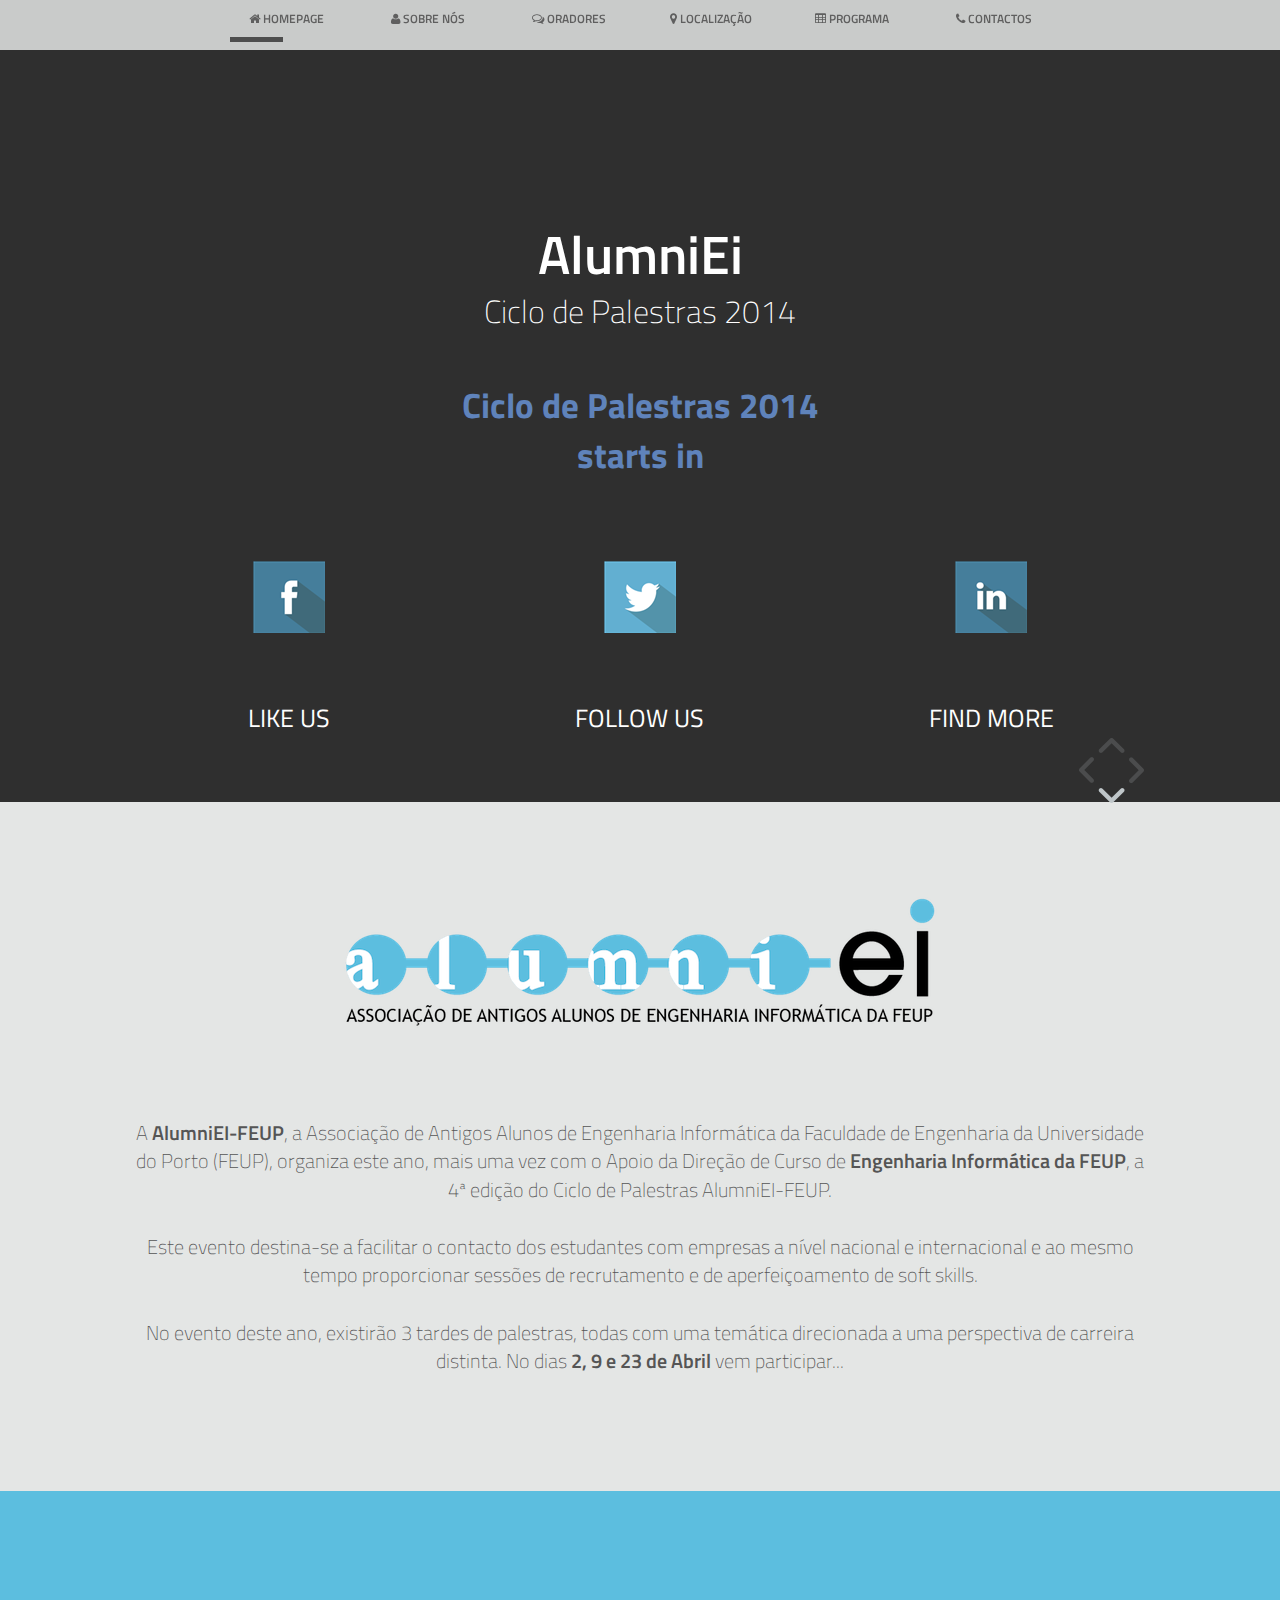
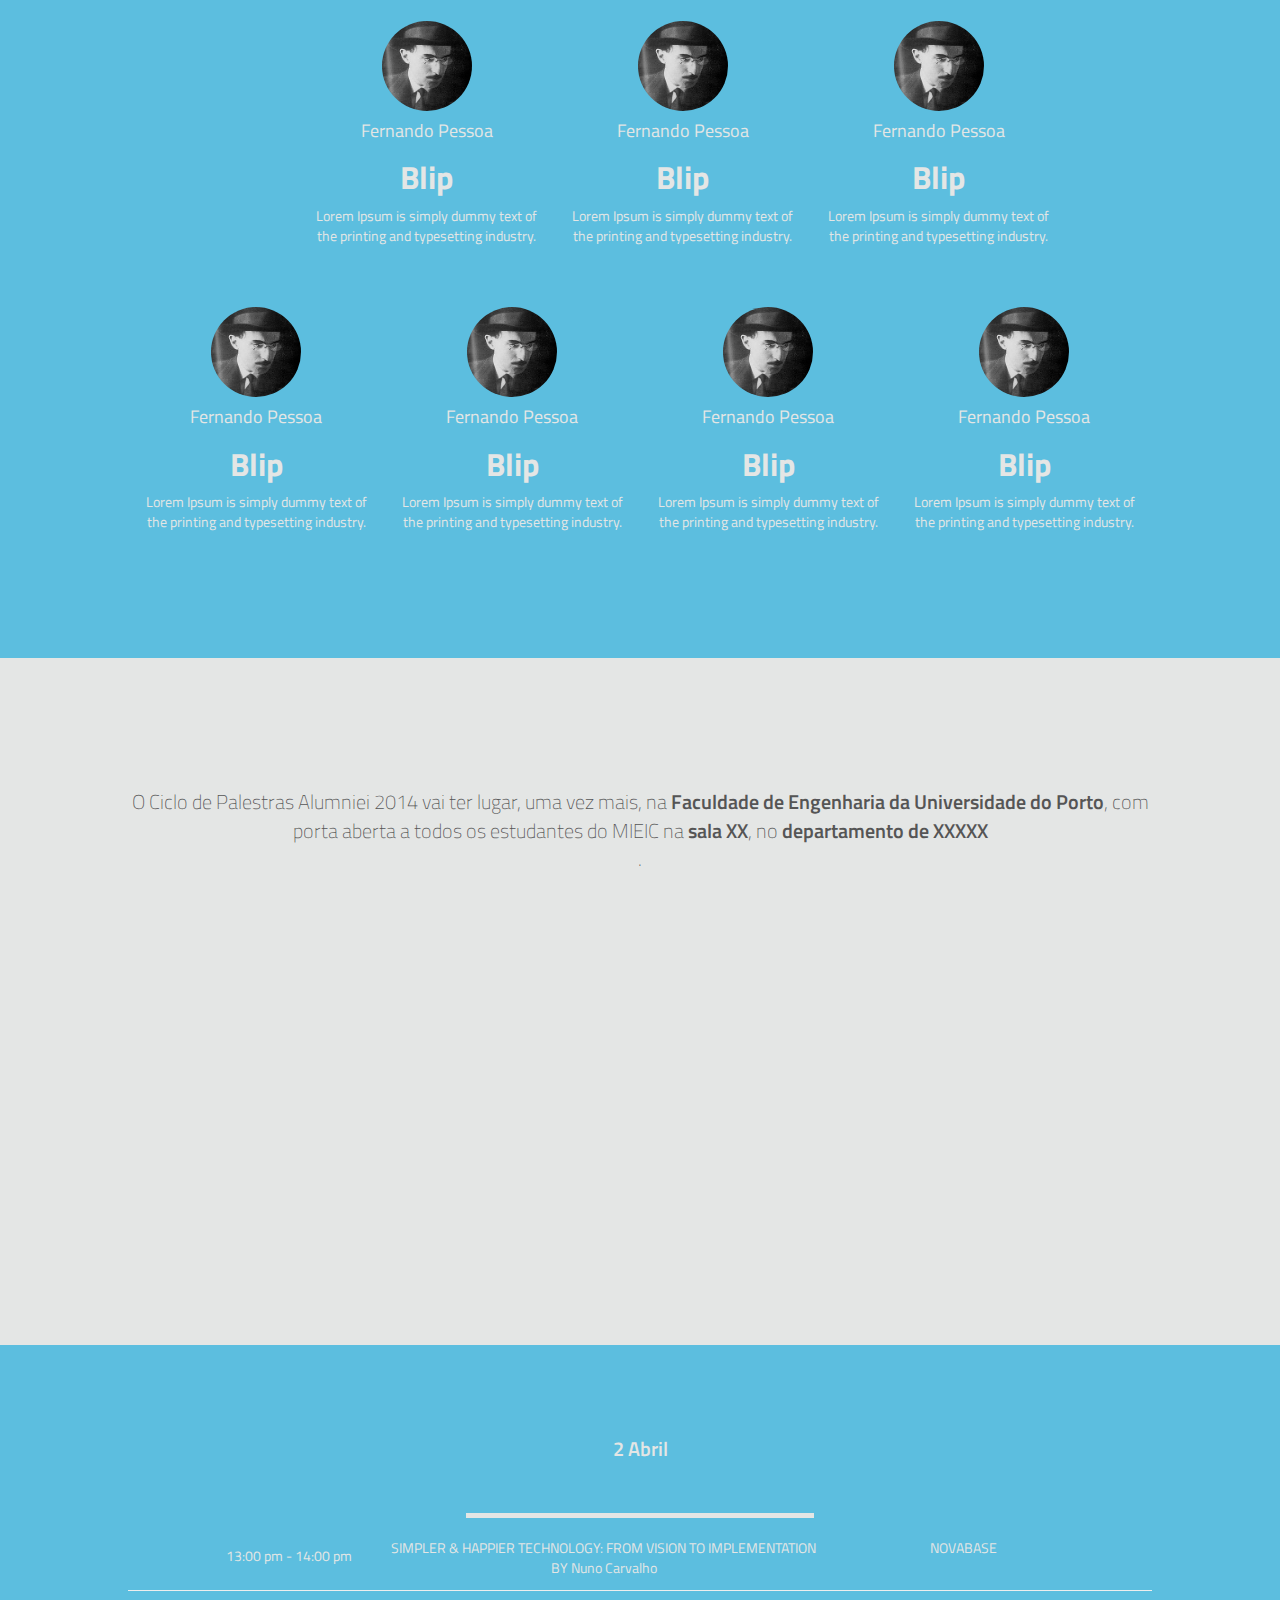
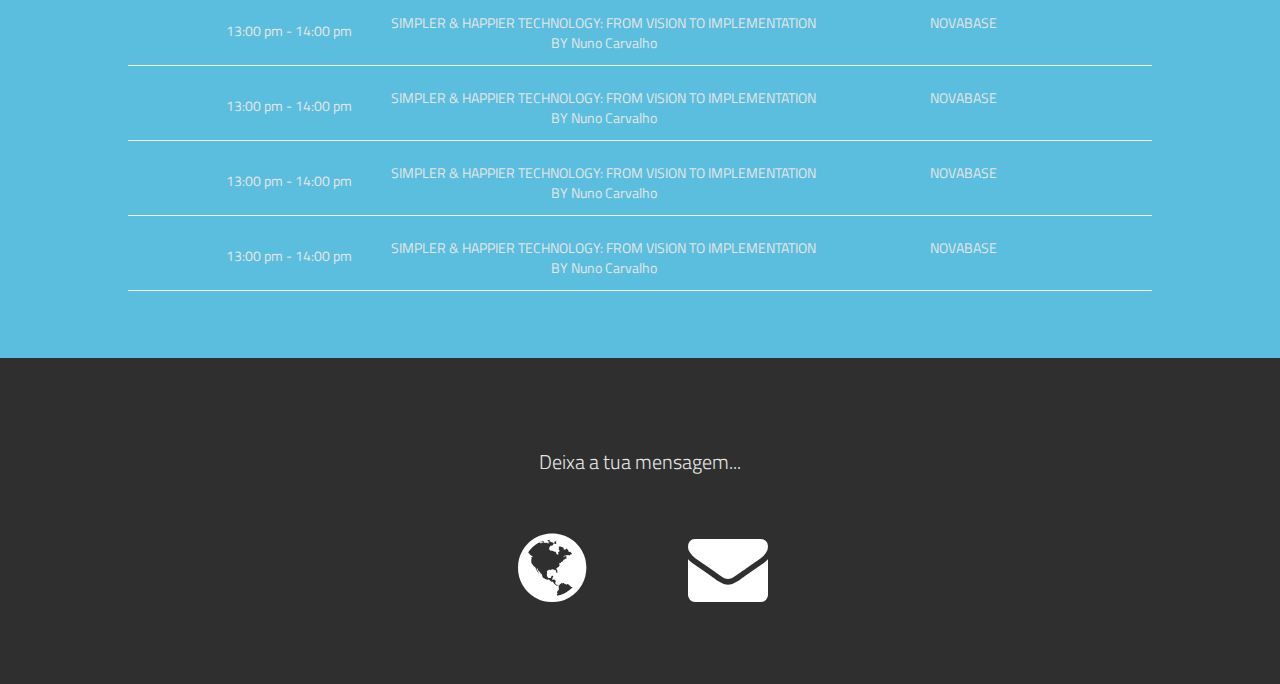
==== commit 166d4d61: "Almost everything changed" ====
--- a/index.html
+++ b/index.html
@@ -14,8 +14,7 @@
     <link rel="stylesheet" href="css/font-awesome.min.css" rel="stylesheet">
 	
 	<link rel="stylesheet" type="text/css" href="css/style.css">	
-	<link rel="stylesheet" type="text/css" href="css/main.css">	
-	
+
 	<link href='http://fonts.googleapis.com/css?family=Titillium+Web:400,600,300,200&subset=latin,latin-ext' rel='stylesheet' type='text/css'>
 	
 	
@@ -137,12 +136,12 @@
 			
 			<div class="nav-collapse collapse navbar-responsive-collapse">
 				<ul class="nav row">
-					<li data-slide="1" class="col-12 col-sm-2"><a id="menu-link-1" href="#slide-1" title="Next Section"><span class="icon icon-home"></span> <span class="text">HOME</span></a></li>
-					<li data-slide="2" class="col-12 col-sm-2"><a id="menu-link-2" href="#slide-2" title="Next Section"><span class="icon icon-user"></span> <span class="text">ABOUT US</span></a></li>
-					<li data-slide="3" class="col-12 col-sm-2"><a id="menu-link-3" href="#slide-3" title="Next Section"><span class="icon icon-briefcase"></span> <span class="text">SPEAKERS</span></a></li>
-					<li data-slide="4" class="col-12 col-sm-2"><a id="menu-link-4" href="#slide-4" title="Next Section"><span class="icon icon-gears"></span> <span class="text">ORGANIZATION</span></a></li>
-					<li data-slide="5" class="col-12 col-sm-2"><a id="menu-link-5" href="#slide-5" title="Next Section"><span class="icon icon-heart"></span> <span class="text">SCHEDULE</span></a></li>
-					<li data-slide="6" class="col-12 col-sm-2"><a id="menu-link-6" href="#slide-6" title="Next Section"><span class="icon icon-envelope"></span> <span class="text">LOCATION</span></a></li>
+					<li data-slide="1" class="col-12 col-sm-2"><a id="menu-link-1" href="#slide-1" title="Next Section"><span class="icon icon-home"></span> <span class="text">HOMEPAGE</span></a></li>
+					<li data-slide="2" class="col-12 col-sm-2"><a id="menu-link-2" href="#slide-2" title="Next Section"><span class="icon icon-user"></span> <span class="text">SOBRE NÓS</span></a></li>
+					<li data-slide="3" class="col-12 col-sm-2"><a id="menu-link-3" href="#slide-3" title="Next Section"><span class="icon icon-comments-alt"></span> <span class="text">ORADORES</span></a></li>
+					<li data-slide="4" class="col-12 col-sm-2"><a id="menu-link-4" href="#slide-4" title="Next Section"><span class="icon icon-map-marker"></span> <span class="text">LOCALIZAÇÃO</span></a></li>
+					<li data-slide="5" class="col-12 col-sm-2"><a id="menu-link-5" href="#slide-5" title="Next Section"><span class="icon icon-table"></span> <span class="text">PROGRAMA</span></a></li>
+					<li data-slide="6" class="col-12 col-sm-2"><a id="menu-link-6" href="#slide-6" title="Next Section"><span class="icon icon-phone"></span> <span class="text">CONTACTOS</span></a></li>
 				</ul>
 				<div class="row">
 					<div class="col-sm-2 active-menu"></div>
@@ -194,9 +193,28 @@
 			    </tr>
 			</table>
 			<div id="home-row-2" class="row clearfix">
-				<div class="col-12 col-sm-4"><div class="home-hover navigation-slide" data-slide="4"><img src="images/s02.png"></div><span>LIKE US</span></div>
-				<div class="col-12 col-sm-4"><div class="home-hover navigation-slide" data-slide="3"><img src="images/s01.png"></div><span>FOLLOW US</span></div>
-				<div class="col-12 col-sm-4"><div class="home-hover navigation-slide" data-slide="5"><img src="images/s03.png"></div><span>FIND MORE</span></div>
+
+				<div class="col-12 col-sm-4"><div class="home-hover">
+					<a href="https://www.facebook.com/AlumniEI">
+						<img src="images/s02.png" />
+					</a>
+				</div><span>LIKE US</span></div>
+
+				<div class="col-12 col-sm-4"><div class="home-hover">
+					<a href="https://www.facebook.com/AlumniEI">
+						<img src="images/s01.png" />
+					</a>
+				</div><span>FOLLOW US</span></div>
+
+				<div class="col-12 col-sm-4"><div class="home-hover">
+					<a href="https://www.facebook.com/AlumniEI">
+						<img src="images/s03.png" />
+					</a>
+				</div><span>FIND MORE</span></div>
+
+				<!--<div class="col-12 col-sm-4"><div class="home-hover" data-slide="3"><img src="images/s02.png"></div><span>LIKE US</span></div>
+				<div class="col-12 col-sm-4"><div class="home-hover" data-slide="3"><img src="images/s01.png"></div><span>FOLLOW US</span></div>
+				<div class="col-12 col-sm-4"><div class="home-hover" data-slide="5"><img src="images/s03.png"></div><span>FIND MORE</span></div>-->
 			</div><!-- /row -->
 		</div><!-- /container -->
 	</div><!-- /slide1 -->
@@ -218,65 +236,81 @@
 	
 	<!-- === SLide 3 - Portfolio -->
 	<div class="slide story" id="slide-3" data-slide="3">
-		<div class="row">
-			<div class="col-12 col-sm-6 col-lg-2"><a data-fancybox-group="portfolio" class="fancybox" href="images/portfolio/p01-large.jpg"><img class="thumb" src="images/portfolio/p01-small.jpg" alt=""></a></div>
-			<div class="col-12 col-sm-6 col-lg-2"><a data-fancybox-group="portfolio" class="fancybox" href="images/portfolio/p02-large.jpg"><img class="thumb" src="images/portfolio/p02-small.jpg" alt=""></a></div>
-			<div class="col-12 col-sm-6 col-lg-2"><a data-fancybox-group="portfolio" class="fancybox" href="images/portfolio/p09-large.jpg"><img class="thumb" src="images/portfolio/p09-small.jpg" alt=""></a></div>
-			<div class="col-12 col-sm-6 col-lg-2"><a data-fancybox-group="portfolio" class="fancybox" href="images/portfolio/p010-large.jpg"><img class="thumb" src="images/portfolio/p10-small.jpg" alt=""></a></div>
-			<div class="col-12 col-sm-6 col-lg-2"><a data-fancybox-group="portfolio" class="fancybox" href="images/portfolio/p05-large.jpg"><img class="thumb" src="images/portfolio/p05-small.jpg" alt=""></a></div>
-			<div class="col-12 col-sm-6 col-lg-2"><a data-fancybox-group="portfolio" class="fancybox" href="images/portfolio/p06-large.jpg"><img class="thumb" src="images/portfolio/p06-small.jpg" alt=""></a></div>
-			<div class="col-12 col-sm-6 col-lg-2"><a data-fancybox-group="portfolio" class="fancybox" href="images/portfolio/p07-large.jpg"><img class="thumb" src="images/portfolio/p07-small.jpg" alt=""></a></div>
-			<div class="col-12 col-sm-6 col-lg-2"><a data-fancybox-group="portfolio" class="fancybox" href="images/portfolio/p08-large.jpg"><img class="thumb" src="images/portfolio/p08-small.jpg" alt=""></a></div>
-			<div class="col-12 col-sm-6 col-lg-2"><a data-fancybox-group="portfolio" class="fancybox" href="images/portfolio/p03-large.jpg"><img class="thumb" src="images/portfolio/p03-small.jpg" alt=""></a></div>
-			<div class="col-12 col-sm-6 col-lg-2"><a data-fancybox-group="portfolio" class="fancybox" href="images/portfolio/p04-large.jpg"><img class="thumb" src="images/portfolio/p04-small.jpg" alt=""></a></div>
-			<div class="col-12 col-sm-6 col-lg-2"><a data-fancybox-group="portfolio" class="fancybox" href="images/portfolio/p11-large.jpg"><img class="thumb" src="images/portfolio/p11-small.jpg" alt=""></a></div>
-			<div class="col-12 col-sm-6 col-lg-2"><a data-fancybox-group="portfolio" class="fancybox" href="images/portfolio/p12-large.jpg"><img class="thumb" src="images/portfolio/p12-small.jpg" alt=""></a></div>
-		</div><!-- /row -->
+		<div id="g">
+		<div class="container">
+			<div class="row">
+				<br>
+				<br>
+				</div>
+				<div class="col-lg-2"></div>
+				<div class="col-lg-3 team">
+					<img class="img-circle" src="images/pessoa.jpg" height="90" width="90">
+					<h4>Fernando Pessoa</h4>
+					<h2 style="font-weight: bold;">Blip</h2>
+					<p>Lorem Ipsum is simply dummy text of the printing and typesetting industry.</p>
+				</div>
+				<div class="col-lg-3 team">
+					<img class="img-circle" src="images/pessoa.jpg" height="90" width="90">
+					<h4>Fernando Pessoa</h4>
+					<h2 style="font-weight: bold;">Blip</h2>
+					<p>Lorem Ipsum is simply dummy text of the printing and typesetting industry.</p>
+				</div>
+				<div class="col-lg-3 team">
+					<img class="img-circle" src="images/pessoa.jpg" height="90" width="90">
+					<h4>Fernando Pessoa</h4>
+					<h2 style="font-weight: bold;">Blip</h2>
+					<p>Lorem Ipsum is simply dummy text of the printing and typesetting industry.</p>
+				</div>
+				<div class="col-lg-3 team">
+					<img class="img-circle" src="images/pessoa.jpg" height="90" width="90">
+					<h4>Fernando Pessoa</h4>
+					<h2 style="font-weight: bold;">Blip</h2>
+					<p>Lorem Ipsum is simply dummy text of the printing and typesetting industry.</p>
+				</div>
+				<div class="col-lg-3 team">
+					<img class="img-circle" src="images/pessoa.jpg" height="90" width="90">
+					<h4>Fernando Pessoa</h4>
+					<h2 style="font-weight: bold;">Blip</h2>
+					<p>Lorem Ipsum is simply dummy text of the printing and typesetting industry.</p>
+				</div>
+				<div class="col-lg-3 team">
+					<img class="img-circle" src="images/pessoa.jpg" height="90" width="90">
+					<h4>Fernando Pessoa</h4>
+					<h2 style="font-weight: bold;">Blip</h2>
+					<p>Lorem Ipsum is simply dummy text of the printing and typesetting industry.</p>
+				</div>
+				<div class="col-lg-3 team">
+					<img class="img-circle" src="images/pessoa.jpg" height="90" width="90">
+					<h4>Fernando Pessoa</h4>
+					<h2 style="font-weight: bold;">Blip</h2>
+					<p>Lorem Ipsum is simply dummy text of the printing and typesetting industry.</p>
+				</div>
+			</div>
+		</div><!-- /container -->
+	</div><!-- /g -->
 	</div><!-- /slide3 -->
 	
 	<!-- === Slide 4 - Process === -->
 	<div class="slide story" id="slide-4" data-slide="4">
 		<div class="container">
-			<div class="row title-row">
-				<div class="col-12 font-thin">See us <span class="font-semibold">at work</span></div>
-			</div><!-- /row -->
-			<div class="row line-row">
-				<div class="hr">&nbsp;</div>
-			</div><!-- /row -->
-			<div class="row subtitle-row">
-				<div class="col-sm-1 hidden-sm">&nbsp;</div>
-				<div class="col-12 col-sm-10 font-light">There are many variations of passages of Lorem Ipsum available, but the majority have suffered alteration in some form, by injected humour, or randomised words which don't look even slightly believable.</div>
-				<div class="col-sm-1 hidden-sm">&nbsp;</div>
-			</div><!-- /row -->
-			<div class="row content-row">
-				<div class="col-sm-1 hidden-sm">&nbsp;</div>
-				<div class="col-12 col-sm-2">
-					<p><i class="icon icon-bolt"></i></p>
-					<h2 class="font-thin">Listening to<br><span class="font-semibold" >your needs</span></h2>
-					<h4 class="font-thin">It is a long established fact that a reader will be distracted by the readable content of a page when looking at its layout.</h4>
-				</div><!-- /col12 -->
-				<div class="col-12 col-sm-2">
-					<p><i class="icon icon-cog"></i></p>
-					<h2 class="font-thin">Project<br><span class="font-semibold">discovery</span></h2>
-					<h4 class="font-thin">It is a long established fact that a reader will be distracted by the readable content of a page when looking at its layout.</h4>
-				</div><!-- /col12 -->
-				<div class="col-12 col-sm-2">
-					<p><i class="icon icon-cloud"></i></p>
-					<h2 class="font-thin">Storming<br><span class="font-semibold">our brains</span></h2>
-					<h4 class="font-thin">It is a long established fact that a reader will be distracted by the readable content of a page when looking at its layout.</h4>
-				</div><!-- /col12 -->
-				<div class="col-12 col-sm-2">
-					<p><i class="icon icon-map-marker"></i></p>
-					<h2 class="font-thin">Getting<br><span class="font-semibold">there</span></h2>
-					<h4 class="font-thin">It is a long established fact that a reader will be distracted by the readable content of a page when looking at its layout.</h4>
-				</div><!-- /col12 -->
-				<div class="col-12 col-sm-2">
-					<p><i class="icon icon-gift"></i></p>
-					<h2 class="font-thin">Delivering<br><span class="font-semibold">the product</span></h2>
-					<h4 class="font-thin">It is a long established fact that a reader will be distracted by the readable content of a page when looking at its layout.</h4>
-				</div><!-- /col12 -->
-				<div class="col-sm-1 hidden-sm">&nbsp;</div>
-			</div><!-- /row -->
+			<div class="row">
+				<br>
+				<br>
+				<div class="col-lg-6 .font-thin">
+
+					<div class="row title-row" style="font-weight: 200; color: #555;">O Ciclo de Palestras Alumniei 2014 vai ter lugar, uma vez mais, na <span class="font-semibold">Faculdade de Engenharia da Universidade do Porto</span>, com porta aberta a todos os estudantes do MIEIC na <span class="font-semibold">sala XX</span>, no <span class="font-semibold">departamento de XXXXX</span><br>.
+					<!-- Rua Dr. Roberto Frias, s/n 4200-465, Porto, Portugal--></div>
+
+
+	    		</div>
+	    		<div class="col-lg-6" style="width: 100%;">
+					<div class="google-maps">
+		    		<iframe src="https://www.google.com/maps/embed?pb=!1m18!1m12!1m3!1d1501.5016861688212!2d-8.596275150000025!3d41.17809364839606!2m3!1f0!2f0!3f0!3m2!1i1024!2i768!4f13.1!3m3!1m2!1s0xd246440ce4b5269%3A0x35e8037791644ddf!2sFaculdade+de+Engenharia+da+Universidade+do+Porto!5e0!3m2!1spt-PT!2spt!4v1394298678414" width="600" height="300" frameborder="0" style="border:0"></iframe>
+		    		</div>
+		    		
+	    		</div>
+			</div>
+			
 		</div><!-- /container -->
 	</div><!-- /slide4 -->
 	
@@ -381,38 +415,25 @@
 	<div class="slide story" id="slide-6" data-slide="6">
 		<div class="container">
 			<div class="row title-row">
-				<div class="col-12 font-light">Leave us a <span class="font-semibold">message</span></div>
-			</div><!-- /row -->
-			<div class="row line-row">
-				<div class="hr">&nbsp;</div>
-			</div><!-- /row -->
-			<div class="row subtitle-row">
-				<div class="col-sm-1 hidden-sm">&nbsp;</div>
-				<div class="col-12 col-sm-10 font-light">You can find us literally anywhere, just push a button and we’re there</div>
-				<div class="col-sm-1 hidden-sm">&nbsp;</div>
-			</div><!-- /row -->
-			<div id="contact-row-4" class="row">
+				<div class="col-sm-1 hidden-sm">&nbsp;</div>
+				<div class="col-12 col-sm-10 font-light">Deixa a tua mensagem...</div>
+				<div class="col-sm-1 hidden-sm">&nbsp;</div>
+			</div><!-- /row -->
+			<div id="row line-row" class="row">
+				<div class="col-sm-1 hidden-sm">&nbsp;</div>
+				<div class="col-sm-1 hidden-sm">&nbsp;</div>
+				<div class="col-sm-1 hidden-sm">&nbsp;</div>
 				<div class="col-sm-1 hidden-sm">&nbsp;</div>
 				<div class="col-12 col-sm-2 with-hover-text">
-					<p><a target="_blank" href="#"><i class="icon icon-phone"></i></a></p>
-					<span class="hover-text font-light ">+44 4839-4343</span></a>
+					<p><a target="_blank" href="http://alumniei.fe.up.pt/"><i class="icon icon-globe"></i></a></p>
+					<span class="hover-text font-light ">http://alumniei.fe.up.pt/</span></a>
 				</div><!-- /col12 -->
 				<div class="col-12 col-sm-2 with-hover-text">
-					<p><a target="_blank" href="#"><i class="icon icon-envelope"></i></a></p>
-					<span class="hover-text font-light ">munter@blacktie.co</span></a>
+					<p><a target="_blank" href="http://alumniei.fe.up.pt/?page_id=16"><i class="icon icon-envelope"></i></a></p>
+					<span class="hover-text font-light ">alumniei@gmail.com</span></a>
 				</div><!-- /col12 -->
-				<div class="col-12 col-sm-2 with-hover-text">
-					<p><a target="_blank" href="#"><i class="icon icon-home"></i></a></p>
-					<span class="hover-text font-light ">London, England<br>zip code 98443</span></a>
-				</div><!-- /col12 -->
-				<div class="col-12 col-sm-2 with-hover-text">
-					<p><a target="_blank" href="#"><i class="icon icon-facebook"></i></a></p>
-					<span class="hover-text font-light ">facebook/blacktie_co</span></a>
-				</div><!-- /col12 -->
-				<div class="col-12 col-sm-2 with-hover-text">
-					<p><a target="_blank" href="#"><i class="icon icon-twitter"></i></a></p>
-					<span class="hover-text font-light ">@BlackTie_co</span></a>
-				</div><!-- /col12 -->
+				<div class="col-sm-1 hidden-sm">&nbsp;</div>
+				<div class="col-sm-1 hidden-sm">&nbsp;</div>
 				<div class="col-sm-1 hidden-sm">&nbsp;</div>
 			</div><!-- /row -->
 		</div><!-- /container -->
--- a/css/style.css
+++ b/css/style.css
@@ -386,6 +386,7 @@
 	}
 }
 
+/*
 #slide-3 {
 	background-color: #000;
 	margin: 0 auto;
@@ -442,9 +443,17 @@
 		width: 100%;
 	}
 }
+*/
+
+
+#slide-3 {
+	background-color: #5cBedf;
+	color: #e4e6e5;
+	padding-top: 90px;
+}
 
 #slide-4 {
-	background-color: #f39c12;
+	background-color: #e4e6e5;
 	color: #e4e6e5;
 	padding-top: 90px;
 }
@@ -456,7 +465,8 @@
 
 
 #slide-5 {
-	background-color: #5F83BB;
+	/*background-color: #5F83BB;*/
+	background-color: #5cBedf;
 	color: #e4e6e5;
 	padding-top: 90px;
 }
@@ -464,7 +474,6 @@
 #slide-6 {
 	background-color: #2f2f2f;
 	color: #e4e6e5;
-	padding-bottom: 350px;
 	padding-top: 90px;
 }
 
@@ -648,4 +657,24 @@
 		font-size: 12px;
 	}
 
-}+}
+
+.google-maps {
+    position: relative;
+    padding-bottom: 5%; // This is the aspect ratio
+    height: 0;
+    overflow: hidden;
+}
+.google-maps iframe {
+    /*position: absolute;*/
+    top: 0;
+    /*left: 0;*/
+    width: 100% !important;
+    /*height: 100% !important;*/
+}
+
+/*-------------------------------------------------------
+-------------------------------------------------------
+-------------------------------------------------------
+-------------------------------------------------------
+-------------------------------------------------------*/
